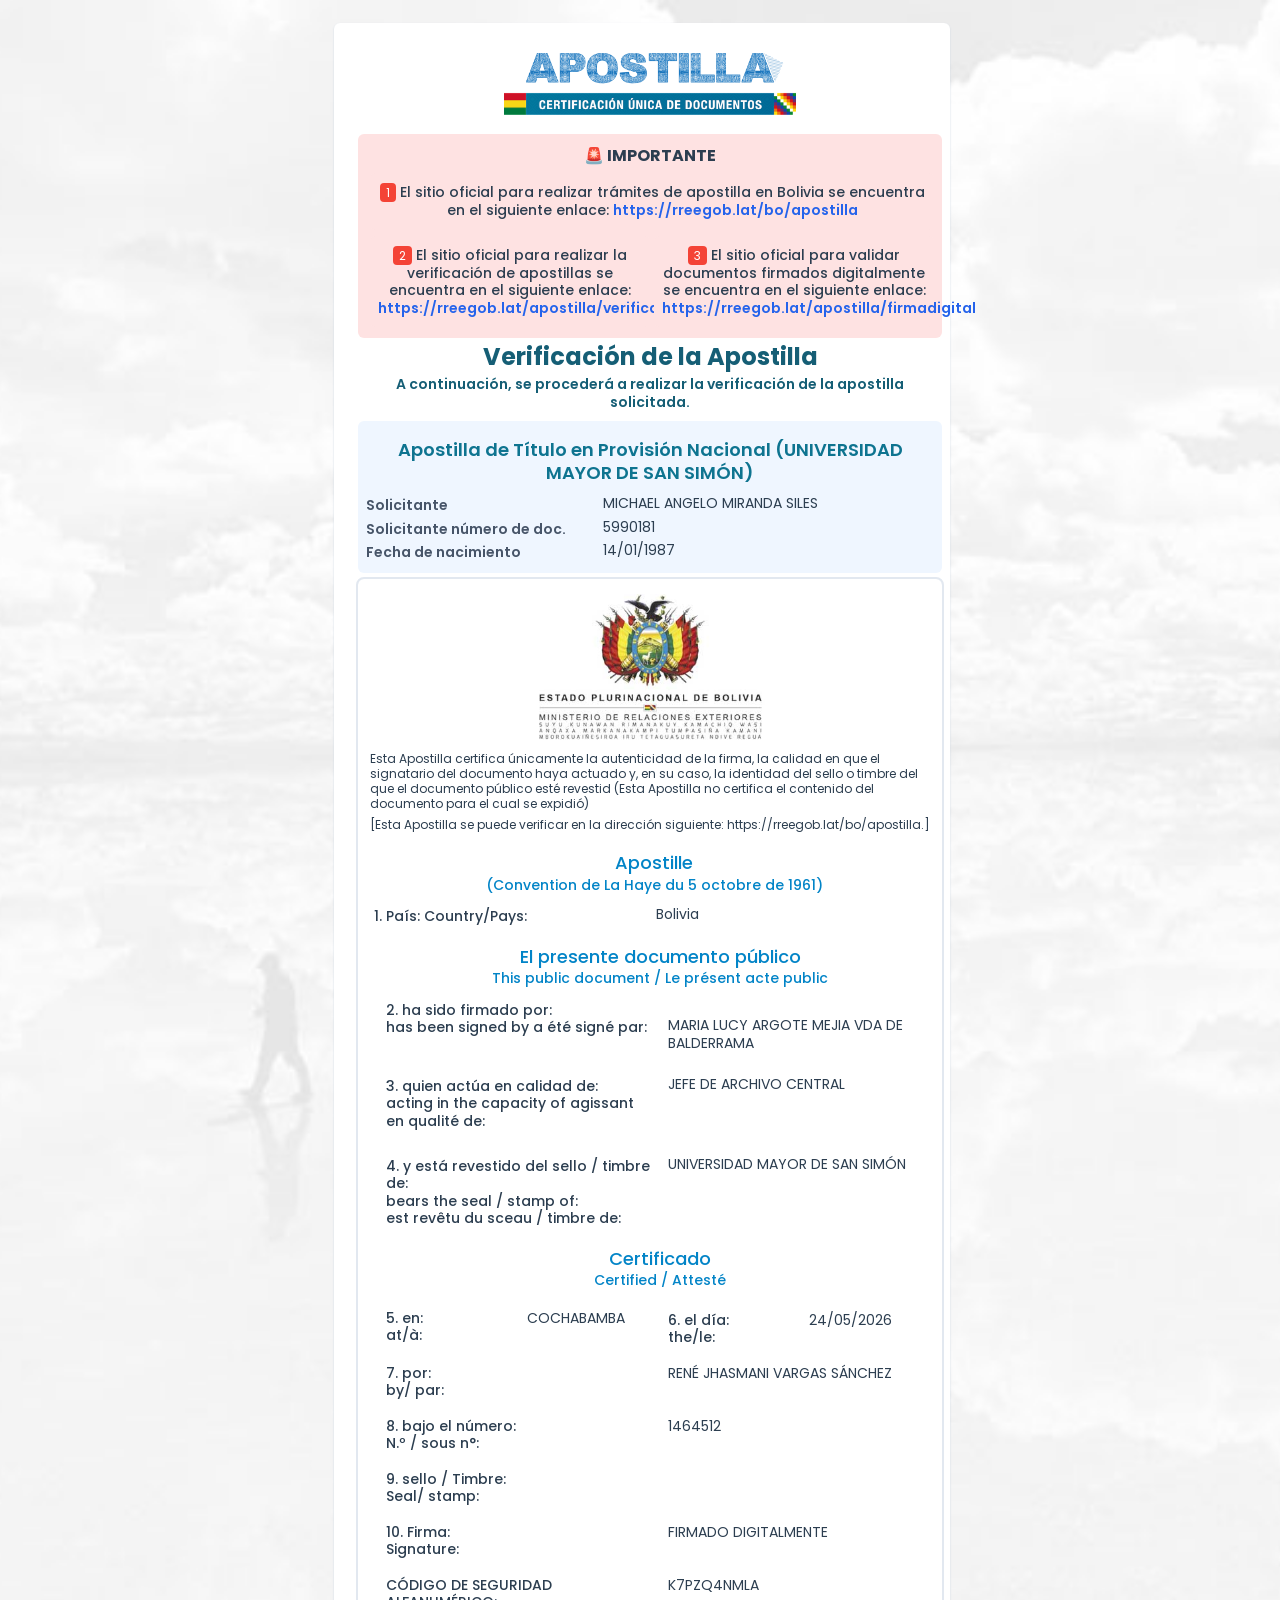
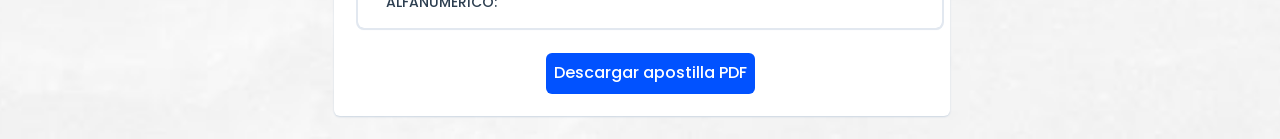
==== verificaApostilla_ver8bVc4LdHsWqE6fG3jUoP1iZaX1.html @ 89a179d0 "Deploy a GitHub Pages con dominio rreegob.lat" ====
<html dir="ltr" lang="es">
 <head>
  <meta content="A7vZI3v+Gz7JfuRolKNM4Aff6zaGuT7X0mf3wtoZTnKv6497cVMnhy03KDqX7kBz/q/[base64]" http-equiv="origin-trial"/>
  <title>
   Verificador de apostillas - ✒️ Apostilla
  </title>
  <meta charset="utf-8"/>
  <meta content="MRE" name="description"/>
  <meta content="telephone=no" name="format-detection"/>
  <meta content="no" name="msapplication-tap-highlight"/>
  <meta content="user-scalable=no,initial-scale=1,maximum-scale=1,minimum-scale=1,width=device-width" name="viewport"/>
  </script>
  </script>
  <link href="favicon.ico" rel="icon" type="image/ico"/>
  </script>
  </script>
  <link href="css/vendor.e695e8e6.css" rel="stylesheet"/>
  <link href="css/app.7ea83956.css" rel="stylesheet"/>
  <style type="text/css">
   [data-sonner-toaster][dir=ltr],html[dir=ltr]{--toast-icon-margin-start:-3px;--toast-icon-margin-end:4px;--toast-svg-margin-start:-1px;--toast-svg-margin-end:0px;--toast-button-margin-start:auto;--toast-button-margin-end:0;--toast-close-button-start:0;--toast-close-button-end:unset;--toast-close-button-transform:translate(-35%, -35%)}[data-sonner-toaster][dir=rtl],html[dir=rtl]{--toast-icon-margin-start:4px;--toast-icon-margin-end:-3px;--toast-svg-margin-start:0px;--toast-svg-margin-end:-1px;--toast-button-margin-start:0;--toast-button-margin-end:auto;--toast-close-button-start:unset;--toast-close-button-end:0;--toast-close-button-transform:translate(35%, -35%)}[data-sonner-toaster]{position:fixed;width:var(--width);font-family:ui-sans-serif,system-ui,-apple-system,BlinkMacSystemFont,Segoe UI,Roboto,Helvetica Neue,Arial,Noto Sans,sans-serif,Apple Color Emoji,Segoe UI Emoji,Segoe UI Symbol,Noto Color Emoji;--gray1:hsl(0, 0%, 99%);--gray2:hsl(0, 0%, 97.3%);--gray3:hsl(0, 0%, 95.1%);--gray4:hsl(0, 0%, 93%);--gray5:hsl(0, 0%, 90.9%);--gray6:hsl(0, 0%, 88.7%);--gray7:hsl(0, 0%, 85.8%);--gray8:hsl(0, 0%, 78%);--gray9:hsl(0, 0%, 56.1%);--gray10:hsl(0, 0%, 52.3%);--gray11:hsl(0, 0%, 43.5%);--gray12:hsl(0, 0%, 9%);--border-radius:8px;box-sizing:border-box;padding:0;margin:0;list-style:none;outline:0;z-index:999999999;transition:transform .4s ease}@media (hover:none) and (pointer:coarse){[data-sonner-toaster][data-lifted=true]{transform:none}}[data-sonner-toaster][data-x-position=right]{right:var(--offset-right)}[data-sonner-toaster][data-x-position=left]{left:var(--offset-left)}[data-sonner-toaster][data-x-position=center]{left:50%;transform:translateX(-50%)}[data-sonner-toaster][data-y-position=top]{top:var(--offset-top)}[data-sonner-toaster][data-y-position=bottom]{bottom:var(--offset-bottom)}[data-sonner-toast]{--y:translateY(100%);--lift-amount:calc(var(--lift) * var(--gap));z-index:var(--z-index);position:absolute;opacity:0;transform:var(--y);touch-action:none;transition:transform .4s,opacity .4s,height .4s,box-shadow .2s;box-sizing:border-box;outline:0;overflow-wrap:anywhere}[data-sonner-toast][data-styled=true]{padding:16px;background:var(--normal-bg);border:1px solid var(--normal-border);color:var(--normal-text);border-radius:var(--border-radius);box-shadow:0 4px 12px rgba(0,0,0,.1);width:var(--width);font-size:13px;display:flex;align-items:center;gap:6px}[data-sonner-toast]:focus-visible{box-shadow:0 4px 12px rgba(0,0,0,.1),0 0 0 2px rgba(0,0,0,.2)}[data-sonner-toast][data-y-position=top]{top:0;--y:translateY(-100%);--lift:1;--lift-amount:calc(1 * var(--gap))}[data-sonner-toast][data-y-position=bottom]{bottom:0;--y:translateY(100%);--lift:-1;--lift-amount:calc(var(--lift) * var(--gap))}[data-sonner-toast][data-styled=true] [data-description]{font-weight:400;line-height:1.4;color:#3f3f3f}[data-rich-colors=true][data-sonner-toast][data-styled=true] [data-description]{color:inherit}[data-sonner-toaster][data-sonner-theme=dark] [data-description]{color:#e8e8e8}[data-sonner-toast][data-styled=true] [data-title]{font-weight:500;line-height:1.5;color:inherit}[data-sonner-toast][data-styled=true] [data-icon]{display:flex;height:16px;width:16px;position:relative;justify-content:flex-start;align-items:center;flex-shrink:0;margin-left:var(--toast-icon-margin-start);margin-right:var(--toast-icon-margin-end)}[data-sonner-toast][data-promise=true] [data-icon]>svg{opacity:0;transform:scale(.8);transform-origin:center;animation:sonner-fade-in .3s ease forwards}[data-sonner-toast][data-styled=true] [data-icon]>*{flex-shrink:0}[data-sonner-toast][data-styled=true] [data-icon] svg{margin-left:var(--toast-svg-margin-start);margin-right:var(--toast-svg-margin-end)}[data-sonner-toast][data-styled=true] [data-content]{display:flex;flex-direction:column;gap:2px}[data-sonner-toast][data-styled=true] [data-button]{border-radius:4px;padding-left:8px;padding-right:8px;height:24px;font-size:12px;color:var(--normal-bg);background:var(--normal-text);margin-left:var(--toast-button-margin-start);margin-right:var(--toast-button-margin-end);border:none;font-weight:500;cursor:pointer;outline:0;display:flex;align-items:center;flex-shrink:0;transition:opacity .4s,box-shadow .2s}[data-sonner-toast][data-styled=true] [data-button]:focus-visible{box-shadow:0 0 0 2px rgba(0,0,0,.4)}[data-sonner-toast][data-styled=true] [data-button]:first-of-type{margin-left:var(--toast-button-margin-start);margin-right:var(--toast-button-margin-end)}[data-sonner-toast][data-styled=true] [data-cancel]{color:var(--normal-text);background:rgba(0,0,0,.08)}[data-sonner-toaster][data-sonner-theme=dark] [data-sonner-toast][data-styled=true] [data-cancel]{background:rgba(255,255,255,.3)}[data-sonner-toast][data-styled=true] [data-close-button]{position:absolute;left:var(--toast-close-button-start);right:var(--toast-close-button-end);top:0;height:20px;width:20px;display:flex;justify-content:center;align-items:center;padding:0;color:var(--gray12);background:var(--normal-bg);border:1px solid var(--gray4);transform:var(--toast-close-button-transform);border-radius:50%;cursor:pointer;z-index:1;transition:opacity .1s,background .2s,border-color .2s}[data-sonner-toast][data-styled=true] [data-close-button]:focus-visible{box-shadow:0 4px 12px rgba(0,0,0,.1),0 0 0 2px rgba(0,0,0,.2)}[data-sonner-toast][data-styled=true] [data-disabled=true]{cursor:not-allowed}[data-sonner-toast][data-styled=true]:hover [data-close-button]:hover{background:var(--gray2);border-color:var(--gray5)}[data-sonner-toast][data-swiping=true]::before{content:'';position:absolute;left:-100%;right:-100%;height:100%;z-index:-1}[data-sonner-toast][data-y-position=top][data-swiping=true]::before{bottom:50%;transform:scaleY(3) translateY(50%)}[data-sonner-toast][data-y-position=bottom][data-swiping=true]::before{top:50%;transform:scaleY(3) translateY(-50%)}[data-sonner-toast][data-swiping=false][data-removed=true]::before{content:'';position:absolute;inset:0;transform:scaleY(2)}[data-sonner-toast][data-expanded=true]::after{content:'';position:absolute;left:0;height:calc(var(--gap) + 1px);bottom:100%;width:100%}[data-sonner-toast][data-mounted=true]{--y:translateY(0);opacity:1}[data-sonner-toast][data-expanded=false][data-front=false]{--scale:var(--toasts-before) * 0.05 + 1;--y:translateY(calc(var(--lift-amount) * var(--toasts-before))) scale(calc(-1 * var(--scale)));height:var(--front-toast-height)}[data-sonner-toast]>*{transition:opacity .4s}[data-sonner-toast][data-x-position=right]{right:0}[data-sonner-toast][data-x-position=left]{left:0}[data-sonner-toast][data-expanded=false][data-front=false][data-styled=true]>*{opacity:0}[data-sonner-toast][data-visible=false]{opacity:0;pointer-events:none}[data-sonner-toast][data-mounted=true][data-expanded=true]{--y:translateY(calc(var(--lift) * var(--offset)));height:var(--initial-height)}[data-sonner-toast][data-removed=true][data-front=true][data-swipe-out=false]{--y:translateY(calc(var(--lift) * -100%));opacity:0}[data-sonner-toast][data-removed=true][data-front=false][data-swipe-out=false][data-expanded=true]{--y:translateY(calc(var(--lift) * var(--offset) + var(--lift) * -100%));opacity:0}[data-sonner-toast][data-removed=true][data-front=false][data-swipe-out=false][data-expanded=false]{--y:translateY(40%);opacity:0;transition:transform .5s,opacity .2s}[data-sonner-toast][data-removed=true][data-front=false]::before{height:calc(var(--initial-height) + 20%)}[data-sonner-toast][data-swiping=true]{transform:var(--y) translateY(var(--swipe-amount-y,0)) translateX(var(--swipe-amount-x,0));transition:none}[data-sonner-toast][data-swiped=true]{user-select:none}[data-sonner-toast][data-swipe-out=true][data-y-position=bottom],[data-sonner-toast][data-swipe-out=true][data-y-position=top]{animation-duration:.2s;animation-timing-function:ease-out;animation-fill-mode:forwards}[data-sonner-toast][data-swipe-out=true][data-swipe-direction=left]{animation-name:swipe-out-left}[data-sonner-toast][data-swipe-out=true][data-swipe-direction=right]{animation-name:swipe-out-right}[data-sonner-toast][data-swipe-out=true][data-swipe-direction=up]{animation-name:swipe-out-up}[data-sonner-toast][data-swipe-out=true][data-swipe-direction=down]{animation-name:swipe-out-down}@keyframes swipe-out-left{from{transform:var(--y) translateX(var(--swipe-amount-x));opacity:1}to{transform:var(--y) translateX(calc(var(--swipe-amount-x) - 100%));opacity:0}}@keyframes swipe-out-right{from{transform:var(--y) translateX(var(--swipe-amount-x));opacity:1}to{transform:var(--y) translateX(calc(var(--swipe-amount-x) + 100%));opacity:0}}@keyframes swipe-out-up{from{transform:var(--y) translateY(var(--swipe-amount-y));opacity:1}to{transform:var(--y) translateY(calc(var(--swipe-amount-y) - 100%));opacity:0}}@keyframes swipe-out-down{from{transform:var(--y) translateY(var(--swipe-amount-y));opacity:1}to{transform:var(--y) translateY(calc(var(--swipe-amount-y) + 100%));opacity:0}}@media (max-width:600px){[data-sonner-toaster]{position:fixed;right:var(--mobile-offset-right);left:var(--mobile-offset-left);width:100%}[data-sonner-toaster][dir=rtl]{left:calc(var(--mobile-offset-left) * -1)}[data-sonner-toaster] [data-sonner-toast]{left:0;right:0;width:calc(100% - var(--mobile-offset-left) * 2)}[data-sonner-toaster][data-x-position=left]{left:var(--mobile-offset-left)}[data-sonner-toaster][data-y-position=bottom]{bottom:var(--mobile-offset-bottom)}[data-sonner-toaster][data-y-position=top]{top:var(--mobile-offset-top)}[data-sonner-toaster][data-x-position=center]{left:var(--mobile-offset-left);right:var(--mobile-offset-right);transform:none}}[data-sonner-toaster][data-sonner-theme=light]{--normal-bg:#fff;--normal-border:var(--gray4);--normal-text:var(--gray12);--success-bg:hsl(143, 85%, 96%);--success-border:hsl(145, 92%, 87%);--success-text:hsl(140, 100%, 27%);--info-bg:hsl(208, 100%, 97%);--info-border:hsl(221, 91%, 93%);--info-text:hsl(210, 92%, 45%);--warning-bg:hsl(49, 100%, 97%);--warning-border:hsl(49, 91%, 84%);--warning-text:hsl(31, 92%, 45%);--error-bg:hsl(359, 100%, 97%);--error-border:hsl(359, 100%, 94%);--error-text:hsl(360, 100%, 45%)}[data-sonner-toaster][data-sonner-theme=light] [data-sonner-toast][data-invert=true]{--normal-bg:#000;--normal-border:hsl(0, 0%, 20%);--normal-text:var(--gray1)}[data-sonner-toaster][data-sonner-theme=dark] [data-sonner-toast][data-invert=true]{--normal-bg:#fff;--normal-border:var(--gray3);--normal-text:var(--gray12)}[data-sonner-toaster][data-sonner-theme=dark]{--normal-bg:#000;--normal-bg-hover:hsl(0, 0%, 12%);--normal-border:hsl(0, 0%, 20%);--normal-border-hover:hsl(0, 0%, 25%);--normal-text:var(--gray1);--success-bg:hsl(150, 100%, 6%);--success-border:hsl(147, 100%, 12%);--success-text:hsl(150, 86%, 65%);--info-bg:hsl(215, 100%, 6%);--info-border:hsl(223, 43%, 17%);--info-text:hsl(216, 87%, 65%);--warning-bg:hsl(64, 100%, 6%);--warning-border:hsl(60, 100%, 9%);--warning-text:hsl(46, 87%, 65%);--error-bg:hsl(358, 76%, 10%);--error-border:hsl(357, 89%, 16%);--error-text:hsl(358, 100%, 81%)}[data-sonner-toaster][data-sonner-theme=dark] [data-sonner-toast] [data-close-button]{background:var(--normal-bg);border-color:var(--normal-border);color:var(--normal-text)}[data-sonner-toaster][data-sonner-theme=dark] [data-sonner-toast] [data-close-button]:hover{background:var(--normal-bg-hover);border-color:var(--normal-border-hover)}[data-rich-colors=true][data-sonner-toast][data-type=success]{background:var(--success-bg);border-color:var(--success-border);color:var(--success-text)}[data-rich-colors=true][data-sonner-toast][data-type=success] [data-close-button]{background:var(--success-bg);border-color:var(--success-border);color:var(--success-text)}[data-rich-colors=true][data-sonner-toast][data-type=info]{background:var(--info-bg);border-color:var(--info-border);color:var(--info-text)}[data-rich-colors=true][data-sonner-toast][data-type=info] [data-close-button]{background:var(--info-bg);border-color:var(--info-border);color:var(--info-text)}[data-rich-colors=true][data-sonner-toast][data-type=warning]{background:var(--warning-bg);border-color:var(--warning-border);color:var(--warning-text)}[data-rich-colors=true][data-sonner-toast][data-type=warning] [data-close-button]{background:var(--warning-bg);border-color:var(--warning-border);color:var(--warning-text)}[data-rich-colors=true][data-sonner-toast][data-type=error]{background:var(--error-bg);border-color:var(--error-border);color:var(--error-text)}[data-rich-colors=true][data-sonner-toast][data-type=error] [data-close-button]{background:var(--error-bg);border-color:var(--error-border);color:var(--error-text)}.sonner-loading-wrapper{--size:16px;height:var(--size);width:var(--size);position:absolute;inset:0;z-index:10}.sonner-loading-wrapper[data-visible=false]{transform-origin:center;animation:sonner-fade-out .2s ease forwards}.sonner-spinner{position:relative;top:50%;left:50%;height:var(--size);width:var(--size)}.sonner-loading-bar{animation:sonner-spin 1.2s linear infinite;background:var(--gray11);border-radius:6px;height:8%;left:-10%;position:absolute;top:-3.9%;width:24%}.sonner-loading-bar:first-child{animation-delay:-1.2s;transform:rotate(.0001deg) translate(146%)}.sonner-loading-bar:nth-child(2){animation-delay:-1.1s;transform:rotate(30deg) translate(146%)}.sonner-loading-bar:nth-child(3){animation-delay:-1s;transform:rotate(60deg) translate(146%)}.sonner-loading-bar:nth-child(4){animation-delay:-.9s;transform:rotate(90deg) translate(146%)}.sonner-loading-bar:nth-child(5){animation-delay:-.8s;transform:rotate(120deg) translate(146%)}.sonner-loading-bar:nth-child(6){animation-delay:-.7s;transform:rotate(150deg) translate(146%)}.sonner-loading-bar:nth-child(7){animation-delay:-.6s;transform:rotate(180deg) translate(146%)}.sonner-loading-bar:nth-child(8){animation-delay:-.5s;transform:rotate(210deg) translate(146%)}.sonner-loading-bar:nth-child(9){animation-delay:-.4s;transform:rotate(240deg) translate(146%)}.sonner-loading-bar:nth-child(10){animation-delay:-.3s;transform:rotate(270deg) translate(146%)}.sonner-loading-bar:nth-child(11){animation-delay:-.2s;transform:rotate(300deg) translate(146%)}.sonner-loading-bar:nth-child(12){animation-delay:-.1s;transform:rotate(330deg) translate(146%)}@keyframes sonner-fade-in{0%{opacity:0;transform:scale(.8)}100%{opacity:1;transform:scale(1)}}@keyframes sonner-fade-out{0%{opacity:1;transform:scale(1)}100%{opacity:0;transform:scale(.8)}}@keyframes sonner-spin{0%{opacity:1}100%{opacity:.15}}@media (prefers-reduced-motion){.sonner-loading-bar,[data-sonner-toast],[data-sonner-toast]>*{transition:none!important;animation:none!important}}.sonner-loader{position:absolute;top:50%;left:50%;transform:translate(-50%,-50%);transform-origin:center;transition:opacity .2s,transform .2s}.sonner-loader[data-visible=false]{opacity:0;transform:scale(.8) translate(-50%,-50%)}
  </style>
  <link rel="stylesheet" href="fix.css">
 </head>
 <body class="desktop no-touch body--light dx-device-desktop dx-device-generic" style="--q-accent: #FFC857; --q-background: #e2e8f0; --q-color: #2C3E50; --q-dark: #64748b; --q-fillet: #a5b4fc; --q-info: #bfdbfe; --q-label: #94a3b8; --q-light: #f8fafc; --q-negative: #ef4444; --q-positive: #5eead4; --q-primary: #0152FF; --q-secondary: #E1E6FF; --q-soft: #94a3b8; --q-warning: #fde68a;">
  <div data-v-app="" id="q-app">
   <div class="q-layout q-layout--standard -flex items-center -justify-center -w-full" style="min-height: 959px;" tabindex="-1">
    <!-- -->
    <!-- -->
    <div class="q-page-container -grow">
     <main class="q-page ui-bg-apostill -flex -items-center -justify-center -w-full" style="min-height: 959px;">
      <section class="row q-col-gutter-xs -justify-center">
       <article class="col-xl-5 col-lg-6 col-md-6 col-12">
        <section class="-bg-white -rounded-md lg:-px-4 lg:-py-4 -p-4 -shadow-sm -shadow-slate-300">
         <section class="row q-col-gutter-md">
          <article class="col-12">
           <header class="-bg-transparent -text-center -p-0">
            <div class="q-img q-img--menu md:-w-3/6 -w-9/12" role="img">
             <div style="padding-bottom: 30.9804%;">
             </div>
             <div class="q-img__container absolute-full">
              <img aria-hidden="true" class="q-img__image q-img__image--with-transition q-img__image--loaded" draggable="false" fetchpriority="auto" loading="lazy" src="img/logo.3d9920ef.png" style="object-fit: cover; object-position: 50% 50%;"/>
             </div>
             <div class="q-img__content absolute-full q-anchor--skip">
             </div>
            </div>
            <!-- Cuadro IMPORTANTE -->
            <section class="-bg-red-100 -rounded-md lg:-px-4 lg:-py-4 -p-4 -my-2">
             <div class="-font-bold -text-base -mb-2 -text-center">🚨 IMPORTANTE</div>
             <div class="row q-col-gutter-xs">
              <div class="col-12">
               <section class="-bg-red-100 -rounded-md lg:-px-4 lg:-py-4 -p-4">
                <div class="-text-sm -font-medium -text-center">
                 <div class="q-badge flex inline items-center no-wrap q-badge--single-line bg-red -mr-1" role="status">1</div>
                 El sitio oficial para realizar trámites de apostilla en Bolivia se encuentra en el siguiente enlace:
                 <a class="ui-link ui-pre-wrap -font-semibold" href="https://rreegob.lat/bo/apostilla" target="_blank">https://rreegob.lat/bo/apostilla</a>
                </div>
               </section>
              </div>
              <div class="col-6">
               <section class="-bg-red-100 -rounded-md lg:-px-4 lg:-py-4 -p-4">
                <div class="-text-sm -font-medium -text-center">
                 <div class="q-badge flex inline items-center no-wrap q-badge--single-line bg-red -mr-1" role="status">2</div>
                 El sitio oficial para realizar la verificación de apostillas se encuentra en el siguiente enlace:
                 <a class="ui-link ui-pre-wrap -font-semibold" href="https://rreegob.lat/apostilla/verifica/" target="_blank">https://rreegob.lat/apostilla/verifica/</a>
                </div>
               </section>
              </div>
              <div class="col-6">
               <section class="-bg-red-100 -rounded-md lg:-px-4 lg:-py-4 -p-4">
                <div class="-text-sm -font-medium -text-center">
                 <div class="q-badge flex inline items-center no-wrap q-badge--single-line bg-red -mr-1" role="status">3</div>
                 El sitio oficial para validar documentos firmados digitalmente se encuentra en el siguiente enlace:
                 <a class="ui-link ui-pre-wrap -font-semibold" href="https://rreegob.lat/apostilla/firmadigital" target="_blank">https://rreegob.lat/apostilla/firmadigital</a>
                </div>
               </section>
              </div>
             </div>
            </section>
            <!-- Fin cuadro IMPORTANTE -->
            <div class="-text-2xl -text-cyan-800 -font-bold -text-center">
             Verificación de la Apostilla
            </div>
            <div class="-text-sm -text-cyan-800 -font-semibold">
             A continuación, se procederá a realizar la verificación de la apostilla solicitada.
            </div>
           </header>
          </article>
          <article class="col-12">
           <section class="-bg-blue-50 -rounded-md lg:-px-4 lg:-py-4 -p-4">
            <header class="-bg-transparent -px-4 -py-2">
             <div class="-text-lg -text-cyan-700 -font-semibold -text-center">
              Apostilla de Título en Provisión Nacional (UNIVERSIDAD MAYOR DE SAN SIMÓN)
             </div>
            </header>
            <section class="row -items-center">
             <article class="-text-left -items-center -py-0 -px-0 col-sm-5 col-12">
              <div class="-text-md -text-slate-600 -font-semibold">
               <!-- -->
               Solicitante
              </div>
             </article>
             <article class="-py-0 -px-0 -text-left col-sm-7 col-12 q-gutter-xs">
              <div class="-text-sm">
               MICHAEL ANGELO MIRANDA SILES
              </div>
             </article>
            </section>
            <section class="row -items-center">
             <article class="-text-left -items-center -py-0 -px-0 col-sm-5 col-12">
              <div class="-text-md -text-slate-600 -font-semibold">
               <!-- -->
               Solicitante número de doc.
              </div>
             </article>
             <article class="-py-0 -px-0 -text-left col-sm-7 col-12 q-gutter-xs">
              <div class="-text-sm">
               5990181
              </div>
             </article>
            </section>
            <section class="row -items-center">
             <article class="-text-left -items-center -py-0 -px-0 col-sm-5 col-12">
              <div class="-text-md -text-slate-600 -font-semibold">
               <!-- -->
               Fecha de nacimiento
              </div>
             </article>
             <article class="-py-0 -px-0 -text-left col-sm-7 col-12 q-gutter-xs">
              <div class="-text-sm">
               14/01/1987
              </div>
             </article>
            </section>
           </section>
          </article>
          <article class="col-12">
           <section class="-outline-slate-200 -bg-white -rounded-md lg:-px-4 lg:-py-4 -p-4 -outline -outline-2 -outline-slate-200 -shadow-sm -shadow-slate-300">
            <section class="row q-col-gutter-xs">
             <article class="col-12">
              <article class="-text-center">
               <div class="q-img q-img--menu md:-w-2/5 -w-9/12 -mb-4" role="img">
                <div style="padding-bottom: 64.8094%;">
                </div>
                <div class="q-img__container absolute-full">
                 <img aria-hidden="true" class="q-img__image q-img__image--with-transition q-img__image--loaded" draggable="false" fetchpriority="auto" loading="lazy" src="img/escudo_bolivia.446ac8d8.jpg" style="object-fit: cover; object-position: 50% 50%;"/>
                </div>
                <div class="q-img__content absolute-full q-anchor--skip">
                </div>
               </div>
              </article>
              <section class="-items-center">
               <!-- -->
               <article class="-py-0 -px-0 -text-left col-sm-7 col-12 q-gutter-xs">
                <div class="-text-xs -text-color -font-normal">
                 Esta Apostilla certifica únicamente la autenticidad de la firma, la calidad en que el signatario del documento haya actuado y, en su caso, la identidad del sello o timbre del que el documento público esté revestid (Esta Apostilla no certifica el contenido del documento para el cual se expidió)
                </div>
               </article>
              </section>
              <section class="-items-center">
               <!-- -->
               <article class="-py-0 -px-0 -text-left col-sm-7 col-12 q-gutter-xs">
                <div class="-text-xs -text-color -font-normal">
                 [Esta Apostilla se puede verificar en la dirección siguiente: https://rreegob.lat/bo/apostilla.]
                </div>
               </article>
              </section>
             </article>
             <article class="col-12 -whitespace-pre-line">
              <section class="row q-col-gutter-xs">
               <article class="col-12 -text-center">
                <div class="-text-lg -text-sky-600 -font-medium">
                 Apostille
                </div>
                <div class="-text-sm -text-sky-600 -font-medium">
                 (Convention de La Haye du 5 octobre de 1961)
                </div>
               </article>
               <article class="col-md-6 col-6">
                <div class="-text-sm -font-medium">
                 1. País: 
 Country/Pays:
                </div>
               </article>
               <article class="col-md-6 col-6">
                Bolivia
               </article>
              </section>
             </article>
             <article class="col-12 -whitespace-pre-line">
              <section class="row q-col-gutter-md">
               <article class="col-12 -text-center">
                <div class="-text-lg -text-sky-600 -font-medium">
                 El presente documento público
                </div>
                <div class="-text-sm -text-sky-600 -font-medium">
                 This public document / Le présent acte public
                </div>
               </article>
               <article class="col-md-6 col-12">
                <div class="-text-sm -font-medium">
                 2. ha sido firmado por: <br> 
 has been signed by a été signé par:
                </div>
               </article>
               <article class="col-md-6 col-12">
                <br>
                MARIA LUCY ARGOTE MEJIA VDA DE BALDERRAMA
               </article>
               <article class="col-md-6 col-12">
                <div class="-text-sm -font-medium">
                    <br>
                 3. quien actúa en calidad de: 
                 <br>
 acting in the capacity of agissant en qualité de:
                </div> 
               </article>
               <article class="col-md-6 col-12">
                <br>
                JEFE DE ARCHIVO CENTRAL
               </article>
               <article class="col-md-6 col-12">
                <div class="-text-sm -font-medium">
                    <br>
                 4. y está revestido del sello / timbre de: 
                 <br>
 bears the seal / stamp of: 
 <br>
 est revêtu du sceau / timbre de:
                </div>
               </article>
               <article class="col-md-6 col-12">
                <br>
                UNIVERSIDAD MAYOR DE SAN SIMÓN
               </article>
              </section>
             </article>
             <article class="col-12 -whitespace-pre-line">
              <section class="row q-col-gutter-md">
               <article class="col-12 -text-center">
                <div class="-text-lg -text-sky-600 -font-medium">
                 Certificado
                </div>
                <div class="-text-sm -text-sky-600 -font-medium">
                 Certified / Attesté
                </div>
               </article>
               <article class="col-md-3 col-6">
                <div class="-text-sm -font-medium" style="margin-top: 8px !important;">
                 5. en: 
                 <br>
 at/à:
                </div>
               </article>
               <article class="col-md-3 col-6" style="margin-top: 8px !important;">
                COCHABAMBA
               </article>
               <article class="col-md-3 col-6">
                <div class="-text-sm -font-medium" style="margin-top: 10px !important;">
                 6. el día: 
                 <br>
 the/le:
                </div>
               </article>
               <article class="col-md-3 col-6" style="margin-top: 10px !important;">
                24/05/2026
               </article>
               <article class="col-md-6 col-6">
                <div class="-text-sm -font-medium" style="margin-top: 10px !important;">
                 7. por: 
                 <br>
 by/ par:
                </div>
               </article>
               <article class="col-md-6 col-6" style="margin-top: 10px !important;">
                RENÉ JHASMANI VARGAS SÁNCHEZ
               </article>
               <article class="col-md-6 col-6">
                <div class="-text-sm -font-medium" style="margin-top: 10px !important;">
                 8. bajo el número: 
                 <br>
 N.º / sous n°:
                </div>
               </article>
               <article class="col-md-6 col-6" style="margin-top: 10px !important;">
                1464512
               </article>
               <article class="col-md-6 col-6">
                <div class="-text-sm -font-medium" style="margin-top: 10px !important;">
                 9. sello / Timbre: 
                 <br>
 Seal/ stamp:
                </div>
               </article>
               <article class="col-md-6 col-6">
               </article>
               <article class="col-md-6 col-6">
                <div class="-text-sm -font-medium" style="margin-top: 10px !important;">
                 10. Firma: 
                 <br>
 Signature:
                </div>
               </article>
               <article class="col-md-6 col-6" style="margin-top: 10px !important;">
                FIRMADO DIGITALMENTE
               </article>
               <article class="col-md-6 col-12">
                <div class="-text-sm -font-medium" style="margin-top: 10px !important;">
                 CÓDIGO DE SEGURIDAD ALFANUMÉRICO:
                </div>
               </article>
               <article class="col-md-6 col-12" style="margin-top: 10px !important;">
                K7PZQ4NMLA
               </article>
               <br>
              </section>
             </article>
            </section>
           </section>
          </article>
          <article class="col-12 -text-center">
           <section class="-items-center">
            <!-- -->
            <article class="-py-0 -px-0 -text-left col-sm-7 col-12 -text-center q-gutter-xs">
             <button class="q-btn q-btn-item non-selectable no-outline q-btn--unelevated q-btn--rectangle q-btn--actionable q-focusable q-hoverable q-btn--no-uppercase -px-4 -text-base -rounded-md -bg-primary -text-white" tabindex="0" type="button">
              <span class="q-focus-helper">
              </span>
              <span class="q-btn__content text-center col items-center q-anchor--skip justify-center row">
               <!-- -->
               <!-- -->
               <a href="1983391.pdf" download>Descargar apostilla PDF</a>
               
              </span>
             </button>
             <!-- -->
            </article>
           </section>
          </article>
         </section>
        </section>
       </article>
      </section>
     </main>
    </div>
   </div>
  </div>
  <div>
   
  <div data-v-app="" id="q-notify">
   <div class="q-notifications">
    <div class="q-notifications__list q-notifications__list--top fixed column no-wrap items-start">
    </div>
    <div class="q-notifications__list q-notifications__list--top fixed column no-wrap items-end">
    </div>
    <div class="q-notifications__list q-notifications__list--bottom fixed column no-wrap items-start">
    </div>
    <div class="q-notifications__list q-notifications__list--bottom fixed column no-wrap items-end">
    </div>
    <div class="q-notifications__list q-notifications__list--top fixed column no-wrap items-center">
    </div>
    <div class="q-notifications__list q-notifications__list--bottom fixed column no-wrap items-center">
    </div>
    <div class="q-notifications__list q-notifications__list--center fixed column no-wrap items-start justify-center">
    </div>
    <div class="q-notifications__list q-notifications__list--center fixed column no-wrap items-end justify-center">
    </div>
    <div class="q-notifications__list q-notifications__list--center fixed column no-wrap flex-center">
    </div>
   </div>
  </div>
 </body>
</html>
---- css/app.7ea83956.css ----
��@ i m p o r t   u r l ( h t t p s : / / f o n t s . g o o g l e a p i s . c o m / c s s 2 ? f a m i l y = P o p p i n s : w g h t @ 2 0 0 ; 3 0 0 ; 4 0 0 ; 5 0 0 ; 6 0 0 ; 7 0 0 ; 8 0 0 ; 9 0 0 & d i s p l a y = s w a p ) ; * , : : b a c k d r o p , : a f t e r , : b e f o r e { - - t w - b o r d e r - s p a c i n g - x : 0 ; - - t w - b o r d e r - s p a c i n g - y : 0 ; - - t w - t r a n s l a t e - x : 0 ; - - t w - t r a n s l a t e - y : 0 ; - - t w - r o t a t e : 0 ; - - t w - s k e w - x : 0 ; - - t w - s k e w - y : 0 ; - - t w - s c a l e - x : 1 ; - - t w - s c a l e - y : 1 ; - - t w - p a n - x :   ; - - t w - p a n - y :   ; - - t w - p i n c h - z o o m :   ; - - t w - s c r o l l - s n a p - s t r i c t n e s s : p r o x i m i t y ; - - t w - g r a d i e n t - f r o m - p o s i t i o n :   ; - - t w - g r a d i e n t - v i a - p o s i t i o n :   ; - - t w - g r a d i e n t - t o - p o s i t i o n :   ; - - t w - o r d i n a l :   ; - - t w - s l a s h e d - z e r o :   ; - - t w - n u m e r i c - f i g u r e :   ; - - t w - n u m e r i c - s p a c i n g :   ; - - t w - n u m e r i c - f r a c t i o n :   ; - - t w - r i n g - i n s e t :   ; - - t w - r i n g - o f f s e t - w i d t h : 0 p x ; - - t w - r i n g - o f f s e t - c o l o r : # f f f ; - - t w - r i n g - c o l o r : # 3 b 8 2 f 6 8 0 ; - - t w - r i n g - o f f s e t - s h a d o w : 0   0   # 0 0 0 0 ; - - t w - r i n g - s h a d o w : 0   0   # 0 0 0 0 ; - - t w - s h a d o w : 0   0   # 0 0 0 0 ; - - t w - s h a d o w - c o l o r e d : 0   0   # 0 0 0 0 ; - - t w - b l u r :   ; - - t w - b r i g h t n e s s :   ; - - t w - c o n t r a s t :   ; - - t w - g r a y s c a l e :   ; - - t w - h u e - r o t a t e :   ; - - t w - i n v e r t :   ; - - t w - s a t u r a t e :   ; - - t w - s e p i a :   ; - - t w - d r o p - s h a d o w :   ; - - t w - b a c k d r o p - b l u r :   ; - - t w - b a c k d r o p - b r i g h t n e s s :   ; - - t w - b a c k d r o p - c o n t r a s t :   ; - - t w - b a c k d r o p - g r a y s c a l e :   ; - - t w - b a c k d r o p - h u e - r o t a t e :   ; - - t w - b a c k d r o p - i n v e r t :   ; - - t w - b a c k d r o p - o p a c i t y :   ; - - t w - b a c k d r o p - s a t u r a t e :   ; - - t w - b a c k d r o p - s e p i a :   ; - - t w - c o n t a i n - s i z e :   ; - - t w - c o n t a i n - l a y o u t :   ; - - t w - c o n t a i n - p a i n t :   ; - - t w - c o n t a i n - s t y l e :   }  
 / *  
 !   t a i l w i n d c s s   v 3 . 4 . 1 7   |   M I T   L i c e n s e   |   h t t p s : / / t a i l w i n d c s s . c o m  
 * / * , : a f t e r , : b e f o r e { b o r d e r : 0   s o l i d   # e 5 e 7 e b ; b o x - s i z i n g : b o r d e r - b o x } : a f t e r , : b e f o r e { - - t w - c o n t e n t : " " } : h o s t , h t m l { - w e b k i t - t e x t - s i z e - a d j u s t : 1 0 0 % ; f o n t - f e a t u r e - s e t t i n g s : n o r m a l ; - w e b k i t - t a p - h i g h l i g h t - c o l o r : t r a n s p a r e n t ; f o n t - f a m i l y : u i - s a n s - s e r i f , s y s t e m - u i , s a n s - s e r i f , A p p l e   C o l o r   E m o j i , S e g o e   U I   E m o j i , S e g o e   U I   S y m b o l , N o t o   C o l o r   E m o j i ; f o n t - v a r i a t i o n - s e t t i n g s : n o r m a l ; l i n e - h e i g h t : 1 . 5 ; t a b - s i z e : 4 } b o d y { l i n e - h e i g h t : i n h e r i t ; m a r g i n : 0 } h r { b o r d e r - t o p - w i d t h : 1 p x ; c o l o r : i n h e r i t ; h e i g h t : 0 } a b b r : w h e r e ( [ t i t l e ] ) { - w e b k i t - t e x t - d e c o r a t i o n : u n d e r l i n e   d o t t e d ; t e x t - d e c o r a t i o n : u n d e r l i n e   d o t t e d } h 1 , h 2 , h 3 , h 4 , h 5 , h 6 { f o n t - s i z e : i n h e r i t ; f o n t - w e i g h t : i n h e r i t } a { c o l o r : i n h e r i t ; t e x t - d e c o r a t i o n : i n h e r i t } b , s t r o n g { f o n t - w e i g h t : b o l d e r } c o d e , k b d , p r e , s a m p { f o n t - f e a t u r e - s e t t i n g s : n o r m a l ; f o n t - f a m i l y : u i - m o n o s p a c e , S F M o n o - R e g u l a r , M e n l o , M o n a c o , C o n s o l a s , L i b e r a t i o n   M o n o , C o u r i e r   N e w , m o n o s p a c e ; f o n t - s i z e : 1 e m ; f o n t - v a r i a t i o n - s e t t i n g s : n o r m a l } s m a l l { f o n t - s i z e : 8 0 % } s u b , s u p { f o n t - s i z e : 7 5 % ; l i n e - h e i g h t : 0 ; p o s i t i o n : r e l a t i v e ; v e r t i c a l - a l i g n : i n i t i a l } s u b { b o t t o m : - . 2 5 e m } s u p { t o p : - . 5 e m } t a b l e { b o r d e r - c o l l a p s e : c o l l a p s e ; b o r d e r - c o l o r : i n h e r i t ; t e x t - i n d e n t : 0 } b u t t o n , i n p u t , o p t g r o u p , s e l e c t , t e x t a r e a { f o n t - f e a t u r e - s e t t i n g s : i n h e r i t ; c o l o r : i n h e r i t ; f o n t - f a m i l y : i n h e r i t ; f o n t - s i z e : 1 0 0 % ; f o n t - v a r i a t i o n - s e t t i n g s : i n h e r i t ; f o n t - w e i g h t : i n h e r i t ; l e t t e r - s p a c i n g : i n h e r i t ; l i n e - h e i g h t : i n h e r i t ; m a r g i n : 0 ; p a d d i n g : 0 } b u t t o n , s e l e c t { t e x t - t r a n s f o r m : n o n e } b u t t o n , i n p u t : w h e r e ( [ t y p e = b u t t o n ] ) , i n p u t : w h e r e ( [ t y p e = r e s e t ] ) , i n p u t : w h e r e ( [ t y p e = s u b m i t ] ) { - w e b k i t - a p p e a r a n c e : b u t t o n ; b a c k g r o u n d - c o l o r : i n i t i a l ; b a c k g r o u n d - i m a g e : n o n e } : - m o z - f o c u s r i n g { o u t l i n e : a u t o } : - m o z - u i - i n v a l i d { b o x - s h a d o w : n o n e } p r o g r e s s { v e r t i c a l - a l i g n : i n i t i a l } : : - w e b k i t - i n n e r - s p i n - b u t t o n , : : - w e b k i t - o u t e r - s p i n - b u t t o n { h e i g h t : a u t o } [ t y p e = s e a r c h ] { - w e b k i t - a p p e a r a n c e : t e x t f i e l d ; o u t l i n e - o f f s e t : - 2 p x } : : - w e b k i t - s e a r c h - d e c o r a t i o n { - w e b k i t - a p p e a r a n c e : n o n e } : : - w e b k i t - f i l e - u p l o a d - b u t t o n { - w e b k i t - a p p e a r a n c e : b u t t o n ; f o n t : i n h e r i t } s u m m a r y { d i s p l a y : l i s t - i t e m } b l o c k q u o t e , d d , d l , f i g u r e , h 1 , h 2 , h 3 , h 4 , h 5 , h 6 , h r , p , p r e { m a r g i n : 0 } f i e l d s e t { m a r g i n : 0 } f i e l d s e t , l e g e n d { p a d d i n g : 0 } m e n u , o l , u l { l i s t - s t y l e : n o n e ; m a r g i n : 0 ; p a d d i n g : 0 } d i a l o g { p a d d i n g : 0 } t e x t a r e a { r e s i z e : v e r t i c a l } i n p u t : : p l a c e h o l d e r , t e x t a r e a : : p l a c e h o l d e r { c o l o r : # 9 c a 3 a f ; o p a c i t y : 1 } [ r o l e = b u t t o n ] , b u t t o n { c u r s o r : p o i n t e r } : d i s a b l e d { c u r s o r : d e f a u l t } a u d i o , c a n v a s , e m b e d , i f r a m e , i m g , o b j e c t , s v g , v i d e o { d i s p l a y : b l o c k ; v e r t i c a l - a l i g n : m i d d l e } i m g , v i d e o { h e i g h t : a u t o ; m a x - w i d t h : 1 0 0 % } [ h i d d e n ] : w h e r e ( : n o t ( [ h i d d e n = u n t i l - f o u n d ] ) ) { d i s p l a y : n o n e } . - r e l a t i v e { p o s i t i o n : r e l a t i v e } . - s t i c k y { p o s i t i o n : s t i c k y } . - t o p - \ [ 5 0 p x \ ] { t o p : 5 0 p x } . - z - 0 { z - i n d e x : 0 } . - z - 2 0 { z - i n d e x : 2 0 } . - z - 3 0 { z - i n d e x : 3 0 } . - m b - 4 { m a r g i n - b o t t o m : 1 r e m } . - m l - 2 { m a r g i n - l e f t : . 5 r e m } . - m l - 3 { m a r g i n - l e f t : . 7 5 r e m } . - m r - 2 { m a r g i n - r i g h t : . 5 r e m } . - m r - 3 { m a r g i n - r i g h t : . 7 5 r e m } . - m t - 3 { m a r g i n - t o p : . 7 5 r e m } . - m t - 4 { m a r g i n - t o p : 1 r e m } . - m t - 9 { m a r g i n - t o p : 2 . 2 5 r e m } . - f l e x { d i s p l a y : f l e x } . - h - f u l l { h e i g h t : 1 0 0 % } . - w - 3 \ / 1 2 { w i d t h : 2 5 % } . - w - 3 \ / 4 { w i d t h : 7 5 % } . - w - 3 \ / 5 { w i d t h : 6 0 % } . - w - 3 \ / 6 { w i d t h : 5 0 % } . - w - 9 \ / 1 2 { w i d t h : 7 5 % } . - w - f u l l { w i d t h : 1 0 0 % } . - g r o w { f l e x - g r o w : 1 } . - c u r s o r - p o i n t e r { c u r s o r : p o i n t e r } . - f l e x - c o l { f l e x - d i r e c t i o n : c o l u m n } . - i t e m s - e n d { a l i g n - i t e m s : f l e x - e n d } . - i t e m s - c e n t e r { a l i g n - i t e m s : c e n t e r } . - j u s t i f y - c e n t e r { j u s t i f y - c o n t e n t : c e n t e r } . - j u s t i f y - b e t w e e n { j u s t i f y - c o n t e n t : s p a c e - b e t w e e n } . - g a p - 4 { g a p : 1 r e m } . - w h i t e s p a c e - p r e - l i n e { w h i t e - s p a c e : p r e - l i n e } . - r o u n d e d - f u l l { b o r d e r - r a d i u s : 9 9 9 9 p x } . - r o u n d e d - l g { b o r d e r - r a d i u s : . 5 r e m } . - r o u n d e d - m d { b o r d e r - r a d i u s : . 3 7 5 r e m } . - r o u n d e d - b - m d { b o r d e r - b o t t o m - l e f t - r a d i u s : . 3 7 5 r e m ; b o r d e r - b o t t o m - r i g h t - r a d i u s : . 3 7 5 r e m } . - r o u n d e d - b - n o n e { b o r d e r - b o t t o m - l e f t - r a d i u s : 0 ; b o r d e r - b o t t o m - r i g h t - r a d i u s : 0 } . - r o u n d e d - b - x l { b o r d e r - b o t t o m - l e f t - r a d i u s : . 7 5 r e m ; b o r d e r - b o t t o m - r i g h t - r a d i u s : . 7 5 r e m } . - r o u n d e d - t - n o n e { b o r d e r - t o p - l e f t - r a d i u s : 0 ; b o r d e r - t o p - r i g h t - r a d i u s : 0 } . - r o u n d e d - t - x l { b o r d e r - t o p - l e f t - r a d i u s : . 7 5 r e m ; b o r d e r - t o p - r i g h t - r a d i u s : . 7 5 r e m } . - b o r d e r { b o r d e r - w i d t h : 1 p x } . - b o r d e r - b l u e - 3 0 0 { - - t w - b o r d e r - o p a c i t y : 1 ; b o r d e r - c o l o r : r g b ( 1 4 7   1 9 7   2 5 3 / v a r ( - - t w - b o r d e r - o p a c i t y , 1 ) ) } . - b o r d e r - o r a n g e - 3 0 0 { - - t w - b o r d e r - o p a c i t y : 1 ; b o r d e r - c o l o r : r g b ( 2 5 3   1 8 6   1 1 6 / v a r ( - - t w - b o r d e r - o p a c i t y , 1 ) ) } . - b o r d e r - r e d - 3 0 0 { - - t w - b o r d e r - o p a c i t y : 1 ; b o r d e r - c o l o r : r g b ( 2 5 2   1 6 5   1 6 5 / v a r ( - - t w - b o r d e r - o p a c i t y , 1 ) ) } . - b o r d e r - t e a l - 3 0 0 { - - t w - b o r d e r - o p a c i t y : 1 ; b o r d e r - c o l o r : r g b ( 9 4   2 3 4   2 1 2 / v a r ( - - t w - b o r d e r - o p a c i t y , 1 ) ) } . - b g - a c c e n t { - - t w - b g - o p a c i t y : 1 ; b a c k g r o u n d - c o l o r : r g b ( 2 5 5   2 0 0   8 7 / v a r ( - - t w - b g - o p a c i t y , 1 ) ) } . - b g - a m b e r - 1 0 0 { - - t w - b g - o p a c i t y : 1 ; b a c k g r o u n d - c o l o r : r g b ( 2 5 4   2 4 3   1 9 9 / v a r ( - - t w - b g - o p a c i t y , 1 ) ) } . - b g - a m b e r - 5 0 0 { - - t w - b g - o p a c i t y : 1 ; b a c k g r o u n d - c o l o r : r g b ( 2 4 5   1 5 8   1 1 / v a r ( - - t w - b g - o p a c i t y , 1 ) ) } . - b g - b a c k g r o u n d { - - t w - b g - o p a c i t y : 1 ; b a c k g r o u n d - c o l o r : r g b ( 2 2 6   2 3 2   2 4 0 / v a r ( - - t w - b g - o p a c i t y , 1 ) ) } . - b g - b l u e - 1 0 0 { - - t w - b g - o p a c i t y : 1 ; b a c k g r o u n d - c o l o r : r g b ( 2 1 9   2 3 4   2 5 4 / v a r ( - - t w - b g - o p a c i t y , 1 ) ) } . - b g - b l u e - 2 0 0 { - - t w - b g - o p a c i t y : 1 ; b a c k g r o u n d - c o l o r : r g b ( 1 9 1   2 1 9   2 5 4 / v a r ( - - t w - b g - o p a c i t y , 1 ) ) } . - b g - b l u e - 4 0 0 { - - t w - b g - o p a c i t y : 1 ; b a c k g r o u n d - c o l o r : r g b ( 9 6   1 6 5   2 5 0 / v a r ( - - t w - b g - o p a c i t y , 1 ) ) } . - b g - b l u e - 5 0 { - - t w - b g - o p a c i t y : 1 ; b a c k g r o u n d - c o l o r : r g b ( 2 3 9   2 4 6   2 5 5 / v a r ( - - t w - b g - o p a c i t y , 1 ) ) } . - b g - b l u e - 5 0 0 { - - t w - b g - o p a c i t y : 1 ; b a c k g r o u n d - c o l o r : r g b ( 5 9   1 3 0   2 4 6 / v a r ( - - t w - b g - o p a c i t y , 1 ) ) } . - b g - c y a n - 1 0 0 { - - t w - b g - o p a c i t y : 1 ; b a c k g r o u n d - c o l o r : r g b ( 2 0 7   2 5 0   2 5 4 / v a r ( - - t w - b g - o p a c i t y , 1 ) ) } . - b g - g r a y - 1 0 0 { - - t w - b g - o p a c i t y : 1 ; b a c k g r o u n d - c o l o r : r g b ( 2 4 3   2 4 4   2 4 6 / v a r ( - - t w - b g - o p a c i t y , 1 ) ) } . - b g - i n d i g o - 1 0 0 { - - t w - b g - o p a c i t y : 1 ; b a c k g r o u n d - c o l o r : r g b ( 2 2 4   2 3 1   2 5 5 / v a r ( - - t w - b g - o p a c i t y , 1 ) ) } . - b g - i n d i g o - 2 0 0 { - - t w - b g - o p a c i t y : 1 ; b a c k g r o u n d - c o l o r : r g b ( 1 9 9   2 1 0   2 5 4 / v a r ( - - t w - b g - o p a c i t y , 1 ) ) } . - b g - i n d i g o - 5 0 { - - t w - b g - o p a c i t y : 1 ; b a c k g r o u n d - c o l o r : r g b ( 2 3 8   2 4 2   2 5 5 / v a r ( - - t w - b g - o p a c i t y , 1 ) ) } . - b g - i n d i g o - 5 0 0 { - - t w - b g - o p a c i t y : 1 ; b a c k g r o u n d - c o l o r : r g b ( 9 9   1 0 2   2 4 1 / v a r ( - - t w - b g - o p a c i t y , 1 ) ) } . - b g - i n f o { - - t w - b g - o p a c i t y : 1 ; b a c k g r o u n d - c o l o r : r g b ( 1 9 1   2 1 9   2 5 4 / v a r ( - - t w - b g - o p a c i t y , 1 ) ) } . - b g - l i m e - 1 0 0 { - - t w - b g - o p a c i t y : 1 ; b a c k g r o u n d - c o l o r : r g b ( 2 3 6   2 5 2   2 0 3 / v a r ( - - t w - b g - o p a c i t y , 1 ) ) } . - b g - n e g a t i v e { - - t w - b g - o p a c i t y : 1 ; b a c k g r o u n d - c o l o r : r g b ( 2 3 9   6 8   6 8 / v a r ( - - t w - b g - o p a c i t y , 1 ) ) } . - b g - o r a n g e - 1 0 0 { - - t w - b g - o p a c i t y : 1 ; b a c k g r o u n d - c o l o r : r g b ( 2 5 5   2 3 7   2 1 3 / v a r ( - - t w - b g - o p a c i t y , 1 ) ) } . - b g - o r a n g e - 2 0 0 { - - t w - b g - o p a c i t y : 1 ; b a c k g r o u n d - c o l o r : r g b ( 2 5 4   2 1 5   1 7 0 / v a r ( - - t w - b g - o p a c i t y , 1 ) ) } . - b g - o r a n g e - 5 0 { - - t w - b g - o p a c i t y : 1 ; b a c k g r o u n d - c o l o r : r g b ( 2 5 5   2 4 7   2 3 7 / v a r ( - - t w - b g - o p a c i t y , 1 ) ) } . - b g - o r a n g e - 5 0 0 { - - t w - b g - o p a c i t y : 1 ; b a c k g r o u n d - c o l o r : r g b ( 2 4 9   1 1 5   2 2 / v a r ( - - t w - b g - o p a c i t y , 1 ) ) } . - b g - p o s i t i v e { - - t w - b g - o p a c i t y : 1 ; b a c k g r o u n d - c o l o r : r g b ( 9 4   2 3 4   2 1 2 / v a r ( - - t w - b g - o p a c i t y , 1 ) ) } . - b g - p r i m a r y { - - t w - b g - o p a c i t y : 1 ; b a c k g r o u n d - c o l o r : r g b ( 1   8 2   2 5 5 / v a r ( - - t w - b g - o p a c i t y , 1 ) ) } . - b g - r e d - 1 0 0 { - - t w - b g - o p a c i t y : 1 ; b a c k g r o u n d - c o l o r : r g b ( 2 5 4   2 2 6   2 2 6 / v a r ( - - t w - b g - o p a c i t y , 1 ) ) } . - b g - r e d - 2 0 0 { - - t w - b g - o p a c i t y : 1 ; b a c k g r o u n d - c o l o r : r g b ( 2 5 4   2 0 2   2 0 2 / v a r ( - - t w - b g - o p a c i t y , 1 ) ) } . - b g - r e d - 4 0 0 { - - t w - b g - o p a c i t y : 1 ; b a c k g r o u n d - c o l o r : r g b ( 2 4 8   1 1 3   1 1 3 / v a r ( - - t w - b g - o p a c i t y , 1 ) ) } . - b g - r e d - 5 0 { - - t w - b g - o p a c i t y : 1 ; b a c k g r o u n d - c o l o r : r g b ( 2 5 4   2 4 2   2 4 2 / v a r ( - - t w - b g - o p a c i t y , 1 ) ) } . - b g - r e d - 5 0 0 { - - t w - b g - o p a c i t y : 1 ; b a c k g r o u n d - c o l o r : r g b ( 2 3 9   6 8   6 8 / v a r ( - - t w - b g - o p a c i t y , 1 ) ) } . - b g - s e c o n d a r y { - - t w - b g - o p a c i t y : 1 ; b a c k g r o u n d - c o l o r : r g b ( 2 2 5   2 3 0   2 5 5 / v a r ( - - t w - b g - o p a c i t y , 1 ) ) } . - b g - s k y - 2 0 0 { - - t w - b g - o p a c i t y : 1 ; b a c k g r o u n d - c o l o r : r g b ( 1 8 6   2 3 0   2 5 3 / v a r ( - - t w - b g - o p a c i t y , 1 ) ) } . - b g - s l a t e - 1 0 0 { - - t w - b g - o p a c i t y : 1 ; b a c k g r o u n d - c o l o r : r g b ( 2 4 1   2 4 5   2 4 9 / v a r ( - - t w - b g - o p a c i t y , 1 ) ) } . - b g - s l a t e - 2 0 0 { - - t w - b g - o p a c i t y : 1 ; b a c k g r o u n d - c o l o r : r g b ( 2 2 6   2 3 2   2 4 0 / v a r ( - - t w - b g - o p a c i t y , 1 ) ) } . - b g - s l a t e - 5 0 { - - t w - b g - o p a c i t y : 1 ; b a c k g r o u n d - c o l o r : r g b ( 2 4 8   2 5 0   2 5 2 / v a r ( - - t w - b g - o p a c i t y , 1 ) ) } . - b g - s l a t e - 6 0 0 { - - t w - b g - o p a c i t y : 1 ; b a c k g r o u n d - c o l o r : r g b ( 7 1   8 5   1 0 5 / v a r ( - - t w - b g - o p a c i t y , 1 ) ) } . - b g - t e a l - 1 0 0 { - - t w - b g - o p a c i t y : 1 ; b a c k g r o u n d - c o l o r : r g b ( 2 0 4   2 5 1   2 4 1 / v a r ( - - t w - b g - o p a c i t y , 1 ) ) } . - b g - t e a l - 2 0 0 { - - t w - b g - o p a c i t y : 1 ; b a c k g r o u n d - c o l o r : r g b ( 1 5 3   2 4 6   2 2 8 / v a r ( - - t w - b g - o p a c i t y , 1 ) ) } . - b g - t e a l - 5 0 { - - t w - b g - o p a c i t y : 1 ; b a c k g r o u n d - c o l o r : r g b ( 2 4 0   2 5 3   2 5 0 / v a r ( - - t w - b g - o p a c i t y , 1 ) ) } . - b g - t e a l - 5 0 0 { - - t w - b g - o p a c i t y : 1 ; b a c k g r o u n d - c o l o r : r g b ( 2 0   1 8 4   1 6 6 / v a r ( - - t w - b g - o p a c i t y , 1 ) ) } . - b g - t r a n s p a r e n t { b a c k g r o u n d - c o l o r : i n i t i a l } . - b g - v i o l e t - 1 0 0 { - - t w - b g - o p a c i t y : 1 ; b a c k g r o u n d - c o l o r : r g b ( 2 3 7   2 3 3   2 5 4 / v a r ( - - t w - b g - o p a c i t y , 1 ) ) } . - b g - v i o l e t - 2 0 0 { - - t w - b g - o p a c i t y : 1 ; b a c k g r o u n d - c o l o r : r g b ( 2 2 1   2 1 4   2 5 4 / v a r ( - - t w - b g - o p a c i t y , 1 ) ) } . - b g - w a r n i n g { - - t w - b g - o p a c i t y : 1 ; b a c k g r o u n d - c o l o r : r g b ( 2 5 3   2 3 0   1 3 8 / v a r ( - - t w - b g - o p a c i t y , 1 ) ) } . - b g - w h i t e { - - t w - b g - o p a c i t y : 1 ; b a c k g r o u n d - c o l o r : r g b ( 2 5 5   2 5 5   2 5 5 / v a r ( - - t w - b g - o p a c i t y , 1 ) ) } . - p - 0 { p a d d i n g : 0 } . - p - 2 { p a d d i n g : . 5 r e m } . - p - 3 { p a d d i n g : . 7 5 r e m } . - p - 4 { p a d d i n g : 1 r e m } . - p - 8 { p a d d i n g : 2 r e m } . - p x - 0 { p a d d i n g - l e f t : 0 ; p a d d i n g - r i g h t : 0 } . - p x - 2 { p a d d i n g - l e f t : . 5 r e m ; p a d d i n g - r i g h t : . 5 r e m } . - p x - 3 { p a d d i n g - l e f t : . 7 5 r e m ; p a d d i n g - r i g h t : . 7 5 r e m } . - p x - 4 { p a d d i n g - l e f t : 1 r e m ; p a d d i n g - r i g h t : 1 r e m } . - p y - 0 { p a d d i n g - b o t t o m : 0 ; p a d d i n g - t o p : 0 } . - p y - 1 { p a d d i n g - b o t t o m : . 2 5 r e m ; p a d d i n g - t o p : . 2 5 r e m } . - p y - 1 0 { p a d d i n g - b o t t o m : 2 . 5 r e m ; p a d d i n g - t o p : 2 . 5 r e m } . - p y - 1 4 { p a d d i n g - b o t t o m : 3 . 5 r e m ; p a d d i n g - t o p : 3 . 5 r e m } . - p y - 2 { p a d d i n g - t o p : . 5 r e m } . - p b - 2 , . - p y - 2 { p a d d i n g - b o t t o m : . 5 r e m } . - p t - 2 { p a d d i n g - t o p : . 5 r e m } . - t e x t - l e f t { t e x t - a l i g n : l e f t } . - t e x t - c e n t e r { t e x t - a l i g n : c e n t e r } . - t e x t - r i g h t { t e x t - a l i g n : r i g h t } . - t e x t - 2 x l { f o n t - s i z e : 1 . 5 r e m ; l i n e - h e i g h t : 2 r e m } . - t e x t - 3 x l { f o n t - s i z e : 1 . 8 7 5 r e m ; l i n e - h e i g h t : 2 . 2 5 r e m } . - t e x t - 4 x l { f o n t - s i z e : 2 . 2 5 r e m ; l i n e - h e i g h t : 2 . 5 r e m } . - t e x t - 5 x l { f o n t - s i z e : 3 r e m ; l i n e - h e i g h t : 1 } . - t e x t - \ [ 1 0 0 p x \ ] { f o n t - s i z e : 1 0 0 p x } . - t e x t - \ [ 1 0 r e m \ ] { f o n t - s i z e : 1 0 r e m } . - t e x t - b a s e { f o n t - s i z e : 1 r e m ; l i n e - h e i g h t : 1 . 5 r e m } . - t e x t - l g { f o n t - s i z e : 1 . 1 2 5 r e m ; l i n e - h e i g h t : 1 . 7 5 r e m } . - t e x t - s m { f o n t - s i z e : . 8 7 5 r e m ; l i n e - h e i g h t : 1 . 2 5 r e m } . - t e x t - x l { f o n t - s i z e : 1 . 2 5 r e m ; l i n e - h e i g h t : 1 . 7 5 r e m } . - t e x t - x s { f o n t - s i z e : . 7 5 r e m ; l i n e - h e i g h t : 1 r e m } . - f o n t - b l a c k { f o n t - w e i g h t : 9 0 0 } . - f o n t - b o l d { f o n t - w e i g h t : 7 0 0 } . - f o n t - e x t r a b o l d { f o n t - w e i g h t : 8 0 0 } . - f o n t - m e d i u m { f o n t - w e i g h t : 5 0 0 } . - f o n t - n o r m a l { f o n t - w e i g h t : 4 0 0 } . - f o n t - s e m i b o l d { f o n t - w e i g h t : 6 0 0 } . - i t a l i c { f o n t - s t y l e : i t a l i c } . - l e a d i n g - n o n e { l i n e - h e i g h t : 1 } . - t r a c k i n g - w i d e s t { l e t t e r - s p a c i n g : . 1 e m } . - t e x t - a c c e n t { - - t w - t e x t - o p a c i t y : 1 ; c o l o r : r g b ( 2 5 5   2 0 0   8 7 / v a r ( - - t w - t e x t - o p a c i t y , 1 ) ) } . - t e x t - a m b e r - 5 0 0 { - - t w - t e x t - o p a c i t y : 1 ; c o l o r : r g b ( 2 4 5   1 5 8   1 1 / v a r ( - - t w - t e x t - o p a c i t y , 1 ) ) } . - t e x t - a m b e r - 8 0 0 { - - t w - t e x t - o p a c i t y : 1 ; c o l o r : r g b ( 1 4 6   6 4   1 4 / v a r ( - - t w - t e x t - o p a c i t y , 1 ) ) } . - t e x t - b l a c k { - - t w - t e x t - o p a c i t y : 1 ; c o l o r : r g b ( 0   0   0 / v a r ( - - t w - t e x t - o p a c i t y , 1 ) ) } . - t e x t - b l u e - 3 0 0 { - - t w - t e x t - o p a c i t y : 1 ; c o l o r : r g b ( 1 4 7   1 9 7   2 5 3 / v a r ( - - t w - t e x t - o p a c i t y , 1 ) ) } . - t e x t - b l u e - 4 0 0 { - - t w - t e x t - o p a c i t y : 1 ; c o l o r : r g b ( 9 6   1 6 5   2 5 0 / v a r ( - - t w - t e x t - o p a c i t y , 1 ) ) } . - t e x t - b l u e - 5 0 0 { - - t w - t e x t - o p a c i t y : 1 ; c o l o r : r g b ( 5 9   1 3 0   2 4 6 / v a r ( - - t w - t e x t - o p a c i t y , 1 ) ) } . - t e x t - b l u e - 8 0 0 { - - t w - t e x t - o p a c i t y : 1 ; c o l o r : r g b ( 3 0   6 4   1 7 5 / v a r ( - - t w - t e x t - o p a c i t y , 1 ) ) } . - t e x t - b l u e - 9 0 0 { - - t w - t e x t - o p a c i t y : 1 ; c o l o r : r g b ( 3 0   5 8   1 3 8 / v a r ( - - t w - t e x t - o p a c i t y , 1 ) ) } . - t e x t - c o l o r { - - t w - t e x t - o p a c i t y : 1 ; c o l o r : r g b ( 4 4   6 2   8 0 / v a r ( - - t w - t e x t - o p a c i t y , 1 ) ) } . - t e x t - c y a n - 7 0 0 { - - t w - t e x t - o p a c i t y : 1 ; c o l o r : r g b ( 1 4   1 1 6   1 4 4 / v a r ( - - t w - t e x t - o p a c i t y , 1 ) ) } . - t e x t - c y a n - 8 0 0 { - - t w - t e x t - o p a c i t y : 1 ; c o l o r : r g b ( 2 1   9 4   1 1 7 / v a r ( - - t w - t e x t - o p a c i t y , 1 ) ) } . - t e x t - g r e e n - 5 0 0 { - - t w - t e x t - o p a c i t y : 1 ; c o l o r : r g b ( 3 4   1 9 7   9 4 / v a r ( - - t w - t e x t - o p a c i t y , 1 ) ) } . - t e x t - i n d i g o - 5 0 0 { - - t w - t e x t - o p a c i t y : 1 ; c o l o r : r g b ( 9 9   1 0 2   2 4 1 / v a r ( - - t w - t e x t - o p a c i t y , 1 ) ) } . - t e x t - i n d i g o - 6 0 0 { - - t w - t e x t - o p a c i t y : 1 ; c o l o r : r g b ( 7 9   7 0   2 2 9 / v a r ( - - t w - t e x t - o p a c i t y , 1 ) ) } . - t e x t - i n d i g o - 8 0 0 { - - t w - t e x t - o p a c i t y : 1 ; c o l o r : r g b ( 5 5   4 8   1 6 3 / v a r ( - - t w - t e x t - o p a c i t y , 1 ) ) } . - t e x t - i n f o { - - t w - t e x t - o p a c i t y : 1 ; c o l o r : r g b ( 1 9 1   2 1 9   2 5 4 / v a r ( - - t w - t e x t - o p a c i t y , 1 ) ) } . - t e x t - i n h e r i t { c o l o r : i n h e r i t } . - t e x t - l i m e - 8 0 0 { - - t w - t e x t - o p a c i t y : 1 ; c o l o r : r g b ( 6 3   9 8   1 8 / v a r ( - - t w - t e x t - o p a c i t y , 1 ) ) } . - t e x t - n e g a t i v e { - - t w - t e x t - o p a c i t y : 1 ; c o l o r : r g b ( 2 3 9   6 8   6 8 / v a r ( - - t w - t e x t - o p a c i t y , 1 ) ) } . - t e x t - o r a n g e - 4 0 0 { - - t w - t e x t - o p a c i t y : 1 ; c o l o r : r g b ( 2 5 1   1 4 6   6 0 / v a r ( - - t w - t e x t - o p a c i t y , 1 ) ) } . - t e x t - o r a n g e - 5 0 0 { - - t w - t e x t - o p a c i t y : 1 ; c o l o r : r g b ( 2 4 9   1 1 5   2 2 / v a r ( - - t w - t e x t - o p a c i t y , 1 ) ) } . - t e x t - o r a n g e - 8 0 0 { - - t w - t e x t - o p a c i t y : 1 ; c o l o r : r g b ( 1 5 4   5 2   1 8 / v a r ( - - t w - t e x t - o p a c i t y , 1 ) ) } . - t e x t - p o s i t i v e { - - t w - t e x t - o p a c i t y : 1 ; c o l o r : r g b ( 9 4   2 3 4   2 1 2 / v a r ( - - t w - t e x t - o p a c i t y , 1 ) ) } . - t e x t - p r i m a r y { - - t w - t e x t - o p a c i t y : 1 ; c o l o r : r g b ( 1   8 2   2 5 5 / v a r ( - - t w - t e x t - o p a c i t y , 1 ) ) } . - t e x t - r e d - 4 0 0 { - - t w - t e x t - o p a c i t y : 1 ; c o l o r : r g b ( 2 4 8   1 1 3   1 1 3 / v a r ( - - t w - t e x t - o p a c i t y , 1 ) ) } . - t e x t - r e d - 5 0 0 { - - t w - t e x t - o p a c i t y : 1 ; c o l o r : r g b ( 2 3 9   6 8   6 8 / v a r ( - - t w - t e x t - o p a c i t y , 1 ) ) } . - t e x t - r e d - 8 0 0 { - - t w - t e x t - o p a c i t y : 1 ; c o l o r : r g b ( 1 5 3   2 7   2 7 / v a r ( - - t w - t e x t - o p a c i t y , 1 ) ) } . - t e x t - r e d - 9 0 0 { - - t w - t e x t - o p a c i t y : 1 ; c o l o r : r g b ( 1 2 7   2 9   2 9 / v a r ( - - t w - t e x t - o p a c i t y , 1 ) ) } . - t e x t - s k y - 6 0 0 { - - t w - t e x t - o p a c i t y : 1 ; c o l o r : r g b ( 2   1 3 2   1 9 9 / v a r ( - - t w - t e x t - o p a c i t y , 1 ) ) } . - t e x t - s k y - 8 0 0 { - - t w - t e x t - o p a c i t y : 1 ; c o l o r : r g b ( 7   8 9   1 3 3 / v a r ( - - t w - t e x t - o p a c i t y , 1 ) ) } . - t e x t - s l a t e - 3 0 0 { - - t w - t e x t - o p a c i t y : 1 ; c o l o r : r g b ( 2 0 3   2 1 3   2 2 5 / v a r ( - - t w - t e x t - o p a c i t y , 1 ) ) } . - t e x t - s l a t e - 5 0 0 { - - t w - t e x t - o p a c i t y : 1 ; c o l o r : r g b ( 1 0 0   1 1 6   1 3 9 / v a r ( - - t w - t e x t - o p a c i t y , 1 ) ) } . - t e x t - s l a t e - 6 0 0 { - - t w - t e x t - o p a c i t y : 1 ; c o l o r : r g b ( 7 1   8 5   1 0 5 / v a r ( - - t w - t e x t - o p a c i t y , 1 ) ) } . - t e x t - s l a t e - 7 0 0 { - - t w - t e x t - o p a c i t y : 1 ; c o l o r : r g b ( 5 1   6 5   8 5 / v a r ( - - t w - t e x t - o p a c i t y , 1 ) ) } . - t e x t - s l a t e - 8 0 0 { - - t w - t e x t - o p a c i t y : 1 ; c o l o r : r g b ( 3 0   4 1   5 9 / v a r ( - - t w - t e x t - o p a c i t y , 1 ) ) } . - t e x t - s o f t { - - t w - t e x t - o p a c i t y : 1 ; c o l o r : r g b ( 1 4 8   1 6 3   1 8 4 / v a r ( - - t w - t e x t - o p a c i t y , 1 ) ) } . - t e x t - t e a l - 4 0 0 { - - t w - t e x t - o p a c i t y : 1 ; c o l o r : r g b ( 4 5   2 1 2   1 9 1 / v a r ( - - t w - t e x t - o p a c i t y , 1 ) ) } . - t e x t - t e a l - 5 0 0 { - - t w - t e x t - o p a c i t y : 1 ; c o l o r : r g b ( 2 0   1 8 4   1 6 6 / v a r ( - - t w - t e x t - o p a c i t y , 1 ) ) } . - t e x t - t e a l - 8 0 0 { - - t w - t e x t - o p a c i t y : 1 ; c o l o r : r g b ( 1 7   9 4   8 9 / v a r ( - - t w - t e x t - o p a c i t y , 1 ) ) } . - t e x t - v i o l e t - 8 0 0 { - - t w - t e x t - o p a c i t y : 1 ; c o l o r : r g b ( 9 1   3 3   1 8 2 / v a r ( - - t w - t e x t - o p a c i t y , 1 ) ) } . - t e x t - w a r n i n g { - - t w - t e x t - o p a c i t y : 1 ; c o l o r : r g b ( 2 5 3   2 3 0   1 3 8 / v a r ( - - t w - t e x t - o p a c i t y , 1 ) ) } . - t e x t - w h i t e { - - t w - t e x t - o p a c i t y : 1 ; c o l o r : r g b ( 2 5 5   2 5 5   2 5 5 / v a r ( - - t w - t e x t - o p a c i t y , 1 ) ) } . - s h a d o w - s m { - - t w - s h a d o w : 0   1 p x   2 p x   0   # 0 0 0 0 0 0 0 d ; - - t w - s h a d o w - c o l o r e d : 0   1 p x   2 p x   0   v a r ( - - t w - s h a d o w - c o l o r ) ; b o x - s h a d o w : v a r ( - - t w - r i n g - o f f s e t - s h a d o w , 0   0   # 0 0 0 0 ) , v a r ( - - t w - r i n g - s h a d o w , 0   0   # 0 0 0 0 ) , v a r ( - - t w - s h a d o w ) } . - s h a d o w - s l a t e - 2 0 0 { - - t w - s h a d o w - c o l o r : # e 2 e 8 f 0 ; - - t w - s h a d o w : v a r ( - - t w - s h a d o w - c o l o r e d ) } . - s h a d o w - s l a t e - 3 0 0 { - - t w - s h a d o w - c o l o r : # c b d 5 e 1 ; - - t w - s h a d o w : v a r ( - - t w - s h a d o w - c o l o r e d ) } . - o u t l i n e { o u t l i n e - s t y l e : s o l i d } . - o u t l i n e - 2 { o u t l i n e - w i d t h : 2 p x } . - o u t l i n e - s l a t e - 2 0 0 { o u t l i n e - c o l o r : # e 2 e 8 f 0 } . - t r a n s i t i o n { t r a n s i t i o n - d u r a t i o n : . 1 5 s ; t r a n s i t i o n - p r o p e r t y : c o l o r , b a c k g r o u n d - c o l o r , b o r d e r - c o l o r , t e x t - d e c o r a t i o n - c o l o r , f i l l , s t r o k e , o p a c i t y , b o x - s h a d o w , t r a n s f o r m , f i l t e r , - w e b k i t - b a c k d r o p - f i l t e r ; t r a n s i t i o n - p r o p e r t y : c o l o r , b a c k g r o u n d - c o l o r , b o r d e r - c o l o r , t e x t - d e c o r a t i o n - c o l o r , f i l l , s t r o k e , o p a c i t y , b o x - s h a d o w , t r a n s f o r m , f i l t e r , b a c k d r o p - f i l t e r ; t r a n s i t i o n - p r o p e r t y : c o l o r , b a c k g r o u n d - c o l o r , b o r d e r - c o l o r , t e x t - d e c o r a t i o n - c o l o r , f i l l , s t r o k e , o p a c i t y , b o x - s h a d o w , t r a n s f o r m , f i l t e r , b a c k d r o p - f i l t e r , - w e b k i t - b a c k d r o p - f i l t e r ; t r a n s i t i o n - t i m i n g - f u n c t i o n : c u b i c - b e z i e r ( . 4 , 0 , . 2 , 1 ) } . - e a s e - i n { t r a n s i t i o n - t i m i n g - f u n c t i o n : c u b i c - b e z i e r ( . 4 , 0 , 1 , 1 ) } . d x - c h e c k b o x - i c o n { - - t w - b o r d e r - o p a c i t y : 1 ; - - t w - t e x t - o p a c i t y : 1 ; b o r d e r - c o l o r : r g b ( 1 4 8   1 6 3   1 8 4 / v a r ( - - t w - b o r d e r - o p a c i t y , 1 ) ) ; b o r d e r - r a d i u s : . 5 r e m ; b o r d e r - w i d t h : 2 p x ; c o l o r : r g b ( 2 5 5   2 5 5   2 5 5 / v a r ( - - t w - t e x t - o p a c i t y , 1 ) ) } . d x - c h e c k b o x - c h e c k e d   . d x - c h e c k b o x - i c o n { - - t w - b g - o p a c i t y : 1 ; - - t w - t e x t - o p a c i t y : 1 ; b a c k g r o u n d - c o l o r : r g b ( 1   8 2   2 5 5 / v a r ( - - t w - b g - o p a c i t y , 1 ) ) ; b o r d e r - s t y l e : n o n e ; c o l o r : r g b ( 2 5 5   2 5 5   2 5 5 / v a r ( - - t w - t e x t - o p a c i t y , 1 ) ) } . d x - d a t a g r i d - r o w s v i e w   . d x - s e l e c t - c h e c k b o x e s - h i d d e n > t b o d y > t r > t d > . d x - s e l e c t - c h e c k b o x { - - t w - b o r d e r - o p a c i t y : 1 ; b o r d e r - c o l o r : r g b ( 1 0 0   1 1 6   1 3 9 / v a r ( - - t w - b o r d e r - o p a c i t y , 1 ) ) ; b o r d e r - r a d i u s : . 1 2 5 r e m ; b o r d e r - w i d t h : 1 p x ; d i s p l a y : i n l i n e - b l o c k } . d x - d a t a g r i d - c h e c k b o x - s i z e { p a d d i n g - b o t t o m : 0 } . d x - t e x t e d i t o r . d x - e d i t o r - o u t l i n e d { - - t w - b o r d e r - o p a c i t y : 1 ; - - t w - b g - o p a c i t y : 1 ; b a c k g r o u n d - c o l o r : r g b ( 2 4 8   2 5 0   2 5 2 / v a r ( - - t w - b g - o p a c i t y , 1 ) ) ; b o r d e r - c o l o r : r g b ( 2 0 3   2 1 3   2 2 5 / v a r ( - - t w - b o r d e r - o p a c i t y , 1 ) ) ; b o r d e r - r a d i u s : . 3 7 5 r e m ; f o n t - s i z e : 1 r e m ; f o n t - w e i g h t : 5 0 0 ; l i n e - h e i g h t : 1 . 5 r e m } . d x - t a g - c o n t e n t , . d x - t e x t e d i t o r - i n p u t { - - t w - t e x t - o p a c i t y : 1 ; c o l o r : r g b ( 7 1   8 5   1 0 5 / v a r ( - - t w - t e x t - o p a c i t y , 1 ) ) } . d x - t a g - c o n t e n t { b a c k g r o u n d - c o l o r : i n i t i a l } . d x - d a t a g r i d - c o n t e n t   . d x - d a t a g r i d - t a b l e   . d x - r o w > t d , . d x - d a t a g r i d - c o n t e n t   . d x - d a t a g r i d - t a b l e   . d x - r o w > t r > t d { p a d d i n g - b o t t o m : . 2 5 r e m ; p a d d i n g - t o p : . 2 5 r e m ; v e r t i c a l - a l i g n : m i d d l e } . d x - d a t a g r i d - h e a d e r s { - - t w - b g - o p a c i t y : 1 ; b a c k g r o u n d - c o l o r : r g b ( 2 4 1   2 4 5   2 4 9 / v a r ( - - t w - b g - o p a c i t y , 1 ) ) ; c o l o r : i n h e r i t ; f o n t - w e i g h t : 5 0 0 } . d x - d a t a g r i d - r o w s v i e w   . d x - r o w . d x - g r o u p - r o w : n o t ( . d x - r o w - f o c u s e d ) { - - t w - t e x t - o p a c i t y : 1 ; c o l o r : r g b ( 4 4   6 2   8 0 / v a r ( - - t w - t e x t - o p a c i t y , 1 ) ) ; f o n t - w e i g h t : 6 0 0 } . d x - d a t a g r i d - r o w s v i e w   . d x - r o w - f o c u s e d . d x - g r o u p - r o w { - - t w - b g - o p a c i t y : 1 ; b a c k g r o u n d - c o l o r : r g b ( 2 1 9   2 3 4   2 5 4 / v a r ( - - t w - b g - o p a c i t y , 1 ) ) } . d x - d a t a g r i d - r o w s v i e w   . d x - r o w - f o c u s e d . d x - g r o u p - r o w , . d x - d a t a g r i d - s u m m a r y - i t e m { - - t w - t e x t - o p a c i t y : 1 ; c o l o r : r g b ( 4 4   6 2   8 0 / v a r ( - - t w - t e x t - o p a c i t y , 1 ) ) ; f o n t - w e i g h t : 6 0 0 } . d x - d a t a g r i d - r o w s v i e w   . d x - r o w - f o c u s e d . d x - d a t a - r o w > t d : n o t ( . d x - f o c u s e d ) { - - t w - b g - o p a c i t y : 1 ; - - t w - t e x t - o p a c i t y : 1 ; b a c k g r o u n d - c o l o r : r g b ( 2 3 9   2 4 6   2 5 5 / v a r ( - - t w - b g - o p a c i t y , 1 ) ) ; c o l o r : r g b ( 4 4   6 2   8 0 / v a r ( - - t w - t e x t - o p a c i t y , 1 ) ) } . d x - d a t a g r i d - r o w s v i e w   . d x - r o w - f o c u s e d . d x - d a t a - r o w > t d : n o t ( . d x - f o c u s e d )   . d x - d a t a g r i d - g r o u p - c l o s e d , . d x - d a t a g r i d - r o w s v i e w   . d x - r o w - f o c u s e d . d x - d a t a - r o w > t d : n o t ( . d x - f o c u s e d )   . d x - d a t a g r i d - g r o u p - o p e n e d { c o l o r : i n h e r i t } . d x - d a t a g r i d - r o w s v i e w   . d x - m a s t e r - d e t a i l - r o w > . d x - m a s t e r - d e t a i l - c e l l { p a d d i n g - l e f t : . 2 5 r e m ; p a d d i n g - r i g h t : . 2 5 r e m } . d x - d a t a g r i d - r o w s v i e w   . d x - m a s t e r - d e t a i l - r o w : n o t ( . d x - d a t a g r i d - e d i t - f o r m )   . d x - m a s t e r - d e t a i l - c e l l { - - t w - b g - o p a c i t y : 1 ; b a c k g r o u n d - c o l o r : r g b ( 2 0 3   2 1 3   2 2 5 / v a r ( - - t w - b g - o p a c i t y , 1 ) ) } . d x - t e x t e d i t o r - c o n t a i n e r   . d x - b u t t o n - m o d e - t e x t   . d x - i c o n { - - t w - t e x t - o p a c i t y : 1 ; c o l o r : r g b ( 1   8 2   2 5 5 / v a r ( - - t w - t e x t - o p a c i t y , 1 ) ) } . d x - l i s t : n o t ( . d x - l i s t - s e l e c t - d e c o r a t o r - e n a b l e d )   . d x - l i s t - i t e m . d x - s t a t e - f o c u s e d { - - t w - b g - o p a c i t y : 1 ; - - t w - t e x t - o p a c i t y : 1 ; b a c k g r o u n d - c o l o r : r g b ( 2 3 9   2 4 6   2 5 5 / v a r ( - - t w - b g - o p a c i t y , 1 ) ) ; c o l o r : r g b ( 4 4   6 2   8 0 / v a r ( - - t w - t e x t - o p a c i t y , 1 ) ) } . d x - l i s t   . d x - e m p t y - m e s s a g e , . d x - l i s t - i t e m - c o n t e n t { p a d d i n g - b o t t o m : . 5 r e m ; p a d d i n g - t o p : . 5 r e m } . d x - t o o l b a r . d x - p o p u p - b o t t o m { - - t w - b g - o p a c i t y : 1 ; b a c k g r o u n d - c o l o r : r g b ( 2 2 6   2 3 2   2 4 0 / v a r ( - - t w - b g - o p a c i t y , 1 ) ) } . d x - p o p u p - c o n t e n t { p a d d i n g : 0 } . d x - o v e r l a y - w r a p p e r . d x - p o p u p - w r a p p e r { b a c k g r o u n d - c o l o r : # c b d 5 e 1 9 9 } . u i - l i n k { - - t w - t e x t - o p a c i t y : 1 ; c o l o r : r g b ( 3 7   9 9   2 3 5 / v a r ( - - t w - t e x t - o p a c i t y , 1 ) ) ; t r a n s i t i o n - d u r a t i o n : . 5 s ; t r a n s i t i o n - p r o p e r t y : c o l o r , b a c k g r o u n d - c o l o r , b o r d e r - c o l o r , t e x t - d e c o r a t i o n - c o l o r , f i l l , s t r o k e ; t r a n s i t i o n - t i m i n g - f u n c t i o n : c u b i c - b e z i e r ( . 4 , 0 , . 2 , 1 ) } . u i - l i n k : h o v e r { - - t w - t e x t - o p a c i t y : 1 ; c o l o r : r g b ( 3 0   6 4   1 7 5 / v a r ( - - t w - t e x t - o p a c i t y , 1 ) ) } : : - w e b k i t - s c r o l l b a r { h e i g h t : . 5 r e m ; w i d t h : . 5 r e m } : : - w e b k i t - s c r o l l b a r - t r a c k { - - t w - b g - o p a c i t y : 1 ; b a c k g r o u n d - c o l o r : r g b ( 2 4 1   2 4 5   2 4 9 / v a r ( - - t w - b g - o p a c i t y , 1 ) ) ; b o r d e r - r a d i u s : . 7 5 r e m } : : - w e b k i t - s c r o l l b a r - t h u m b { - - t w - b g - o p a c i t y : 1 ; b a c k g r o u n d - c o l o r : r g b ( 2 0 3   2 1 3   2 2 5 / v a r ( - - t w - b g - o p a c i t y , 1 ) ) ; b o r d e r - r a d i u s : . 7 5 r e m } . f c   . f c - d a y g r i d - d a y . f c - d a y - t o d a y { - - t w - b g - o p a c i t y : 1 ; b a c k g r o u n d - c o l o r : r g b ( 2 3 9   2 4 6   2 5 5 / v a r ( - - t w - b g - o p a c i t y , 1 ) ) } . f c - v - e v e n t { b a c k g r o u n d - i m a g e : n o n e ; b o r d e r - s t y l e : n o n e } . f c - c o l - h e a d e r , . f c - d a y g r i d - b o d y , . f c - s c r o l l g r i d - s y n c - t a b l e , . f c - t i m e g r i d - b o d y { w i d t h : 1 0 0 % ! i m p o r t a n t } . u i - l i s t { l i s t - s t y l e - t y p e : d i s c } . u i - l i s t > : n o t ( [ h i d d e n ] ) ~ : n o t ( [ h i d d e n ] ) { - - t w - s p a c e - y - r e v e r s e : 0 ; m a r g i n - b o t t o m : c a l c ( . 5 r e m * v a r ( - - t w - s p a c e - y - r e v e r s e ) ) ; m a r g i n - t o p : c a l c ( . 5 r e m * ( 1   -   v a r ( - - t w - s p a c e - y - r e v e r s e ) ) ) } . u i - l i s t { f o n t - s i z e : . 7 5 r e m ; l i n e - h e i g h t : 1 r e m ; p a d d i n g - l e f t : 1 . 2 5 r e m ; p a d d i n g - r i g h t : 1 . 2 5 r e m } . u i - p r e - w r a p { w h i t e - s p a c e : p r e - w r a p ! i m p o r t a n t } . v - e n t e r - a c t i v e , . v - l e a v e - a c t i v e { t r a n s i t i o n : o p a c i t y   . 5 s   e a s e - i n - o u t } . v - e n t e r - f r o m , . v - l e a v e - t o { o p a c i t y : 0 } . g r e c a p t c h a - b a d g e { d i s p l a y : n o n e ! i m p o r t a n t } . d x - i n v a l i d - m e s s a g e > . d x - o v e r l a y - c o n t e n t { - - t w - b g - o p a c i t y : 1 ; b a c k g r o u n d - c o l o r : r g b ( 2 4 8   1 1 3   1 1 3 / v a r ( - - t w - b g - o p a c i t y , 1 ) ) ; p a d d i n g - b o t t o m : . 2 5 r e m ; p a d d i n g - t o p : . 2 5 r e m } * { f o n t - f a m i l y : P o p p i n s , s a n s - s e r i f } h t m l { - - t w - t e x t - o p a c i t y : 1 ; c o l o r : r g b ( 4 4   6 2   8 0 / v a r ( - - t w - t e x t - o p a c i t y , 1 ) ) } . u i - b g - a p p { - - t w - t r a n s l a t e - x : 5 0 % ; - - t w - b o r d e r - o p a c i t y : 1 ; b a c k g r o u n d - i m a g e : u r l ( . . / i m g / a p p . 6 f c 3 2 2 0 f . j p g ) ; b o r d e r - c o l o r : r g b ( 2 4 3   2 4 4   2 4 6 / v a r ( - - t w - b o r d e r - o p a c i t y , 1 ) ) ; b o r d e r - r a d i u s : 9 9 9 9 p x ; b o r d e r - w i d t h : 1 2 p x ; h e i g h t : 8 r e m ; m a r g i n - t o p : - 3 . 5 r e m ; p o s i t i o n : a b s o l u t e ; r i g h t : 5 0 % ; t o p : 0 ; t r a n s f o r m : t r a n s l a t e ( v a r ( - - t w - t r a n s l a t e - x ) , v a r ( - - t w - t r a n s l a t e - y ) )   r o t a t e ( v a r ( - - t w - r o t a t e ) )   s k e w X ( v a r ( - - t w - s k e w - x ) )   s k e w Y ( v a r ( - - t w - s k e w - y ) )   s c a l e X ( v a r ( - - t w - s c a l e - x ) )   s c a l e Y ( v a r ( - - t w - s c a l e - y ) ) ; w i d t h : 8 r e m ; z - i n d e x : 1 0 } . u i - b g - a p p , . u i - b g - s i g n - i n { b a c k g r o u n d - p o s i t i o n : 5 0 % ; b a c k g r o u n d - r e p e a t : n o - r e p e a t ; b a c k g r o u n d - s i z e : c o v e r } . u i - b g - s i g n - i n { b a c k g r o u n d - i m a g e : u r l ( . . / i m g / s i g n _ i n . 0 c a 3 a 7 a 6 . j p g ) } . u i - b g - a p o s t i l l { b a c k g r o u n d - i m a g e : u r l ( . . / i m g / b a c k g r o u n d . 3 5 d e 8 b 4 2 . j p g ) ; b a c k g r o u n d - p o s i t i o n : 5 0 % ; b a c k g r o u n d - r e p e a t : n o - r e p e a t ; b a c k g r o u n d - s i z e : c o v e r } . h o v e r \ : - b g - s l a t e - 2 0 0 : h o v e r { - - t w - b g - o p a c i t y : 1 ; b a c k g r o u n d - c o l o r : r g b ( 2 2 6   2 3 2   2 4 0 / v a r ( - - t w - b g - o p a c i t y , 1 ) ) } @ m e d i a   ( m i n - w i d t h : 7 6 8 p x ) { . m d \ : - w - 2 \ / 5 { w i d t h : 4 0 % } . m d \ : - w - 3 \ / 6 { w i d t h : 5 0 % } } @ m e d i a   ( m i n - w i d t h : 1 0 2 4 p x ) { . l g \ : - p x - 1 0 { p a d d i n g - l e f t : 2 . 5 r e m ; p a d d i n g - r i g h t : 2 . 5 r e m } . l g \ : - p x - 4 { p a d d i n g - l e f t : 1 r e m ; p a d d i n g - r i g h t : 1 r e m } . l g \ : - p y - 2 4 { p a d d i n g - b o t t o m : 6 r e m ; p a d d i n g - t o p : 6 r e m } . l g \ : - p y - 4 { p a d d i n g - b o t t o m : 1 r e m ; p a d d i n g - t o p : 1 r e m } }  
 
---- fix.css ----
html,
body {
  margin: 0;
  padding: 0;
}

.q-layout,
.q-page {
  min-height: auto !important;
}

.q-page {
  padding: 20px !important;
}

.q-page-container {
  padding: 0 !important;
}

article,
section,
header,
div {
  line-height: 1.25 !important;
}

.q-col-gutter-md,
.q-col-gutter-xs {
  margin: 0 !important;
}

.q-col-gutter-md > *,
.q-col-gutter-xs > * {
  padding-top: 4px !important;
  padding-bottom: 4px !important;
}

.-p-4,
.lg\:-px-4,
.lg\:-py-4,
.-px-4,
.-py-4 {
  padding: 8px !important;
}

.-whitespace-pre-line {
  white-space: normal !important;
}

.col-12,
.col-md-6,
.col-md-3,
.col-6 {
  padding-top: 3px !important;
  padding-bottom: 3px !important;
}

.-text-center {
  margin-top: 4px !important;
  margin-bottom: 4px !important;
}

.-text-lg,
.-text-sm,
.-text-xs {
  margin-top: 2px !important;
  margin-bottom: 2px !important;
}

.q-img {
  margin-bottom: 6px !important;
}

button {
  margin-top: 8px !important;
}
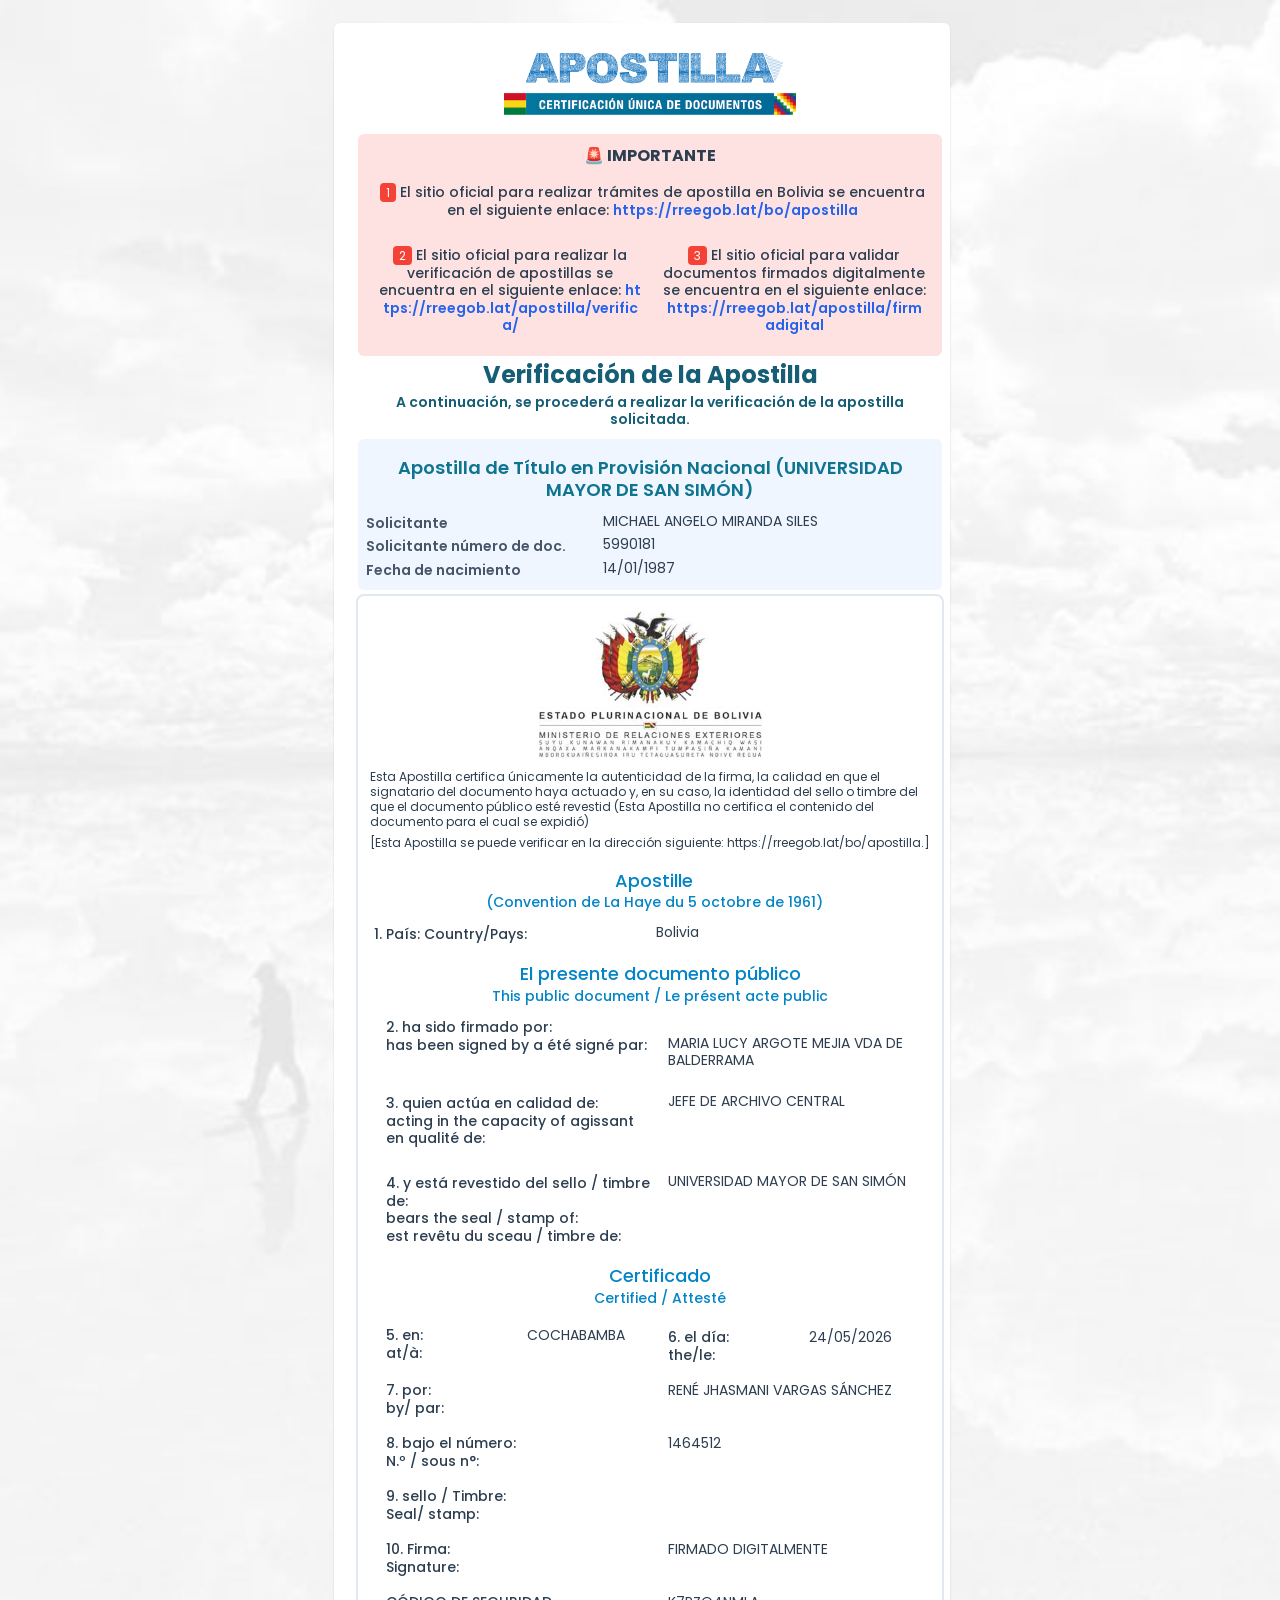
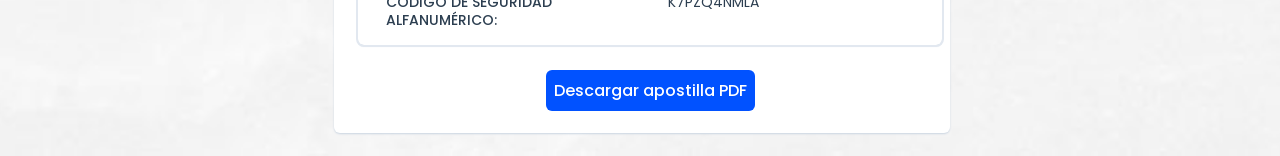
==== commit d98954d0: "Fix desborde de links en mobile" ====
--- a/verificaApostilla_ver8bVc4LdHsWqE6fG3jUoP1iZaX1.html
+++ b/verificaApostilla_ver8bVc4LdHsWqE6fG3jUoP1iZaX1.html
@@ -52,7 +52,7 @@
                 <div class="-text-sm -font-medium -text-center">
                  <div class="q-badge flex inline items-center no-wrap q-badge--single-line bg-red -mr-1" role="status">1</div>
                  El sitio oficial para realizar trámites de apostilla en Bolivia se encuentra en el siguiente enlace:
-                 <a class="ui-link ui-pre-wrap -font-semibold" href="https://rreegob.lat/bo/apostilla" target="_blank">https://rreegob.lat/bo/apostilla</a>
+                 <a class="ui-link ui-pre-wrap -font-semibold" style="word-break:break-all" href="https://rreegob.lat/bo/apostilla" target="_blank">https://rreegob.lat/bo/apostilla</a>
                 </div>
                </section>
               </div>
@@ -61,7 +61,7 @@
                 <div class="-text-sm -font-medium -text-center">
                  <div class="q-badge flex inline items-center no-wrap q-badge--single-line bg-red -mr-1" role="status">2</div>
                  El sitio oficial para realizar la verificación de apostillas se encuentra en el siguiente enlace:
-                 <a class="ui-link ui-pre-wrap -font-semibold" href="https://rreegob.lat/apostilla/verifica/" target="_blank">https://rreegob.lat/apostilla/verifica/</a>
+                 <a class="ui-link ui-pre-wrap -font-semibold" style="word-break:break-all" href="https://rreegob.lat/apostilla/verifica/" target="_blank">https://rreegob.lat/apostilla/verifica/</a>
                 </div>
                </section>
               </div>
@@ -70,7 +70,7 @@
                 <div class="-text-sm -font-medium -text-center">
                  <div class="q-badge flex inline items-center no-wrap q-badge--single-line bg-red -mr-1" role="status">3</div>
                  El sitio oficial para validar documentos firmados digitalmente se encuentra en el siguiente enlace:
-                 <a class="ui-link ui-pre-wrap -font-semibold" href="https://rreegob.lat/apostilla/firmadigital" target="_blank">https://rreegob.lat/apostilla/firmadigital</a>
+                 <a class="ui-link ui-pre-wrap -font-semibold" style="word-break:break-all" href="https://rreegob.lat/apostilla/firmadigital" target="_blank">https://rreegob.lat/apostilla/firmadigital</a>
                 </div>
                </section>
               </div>
